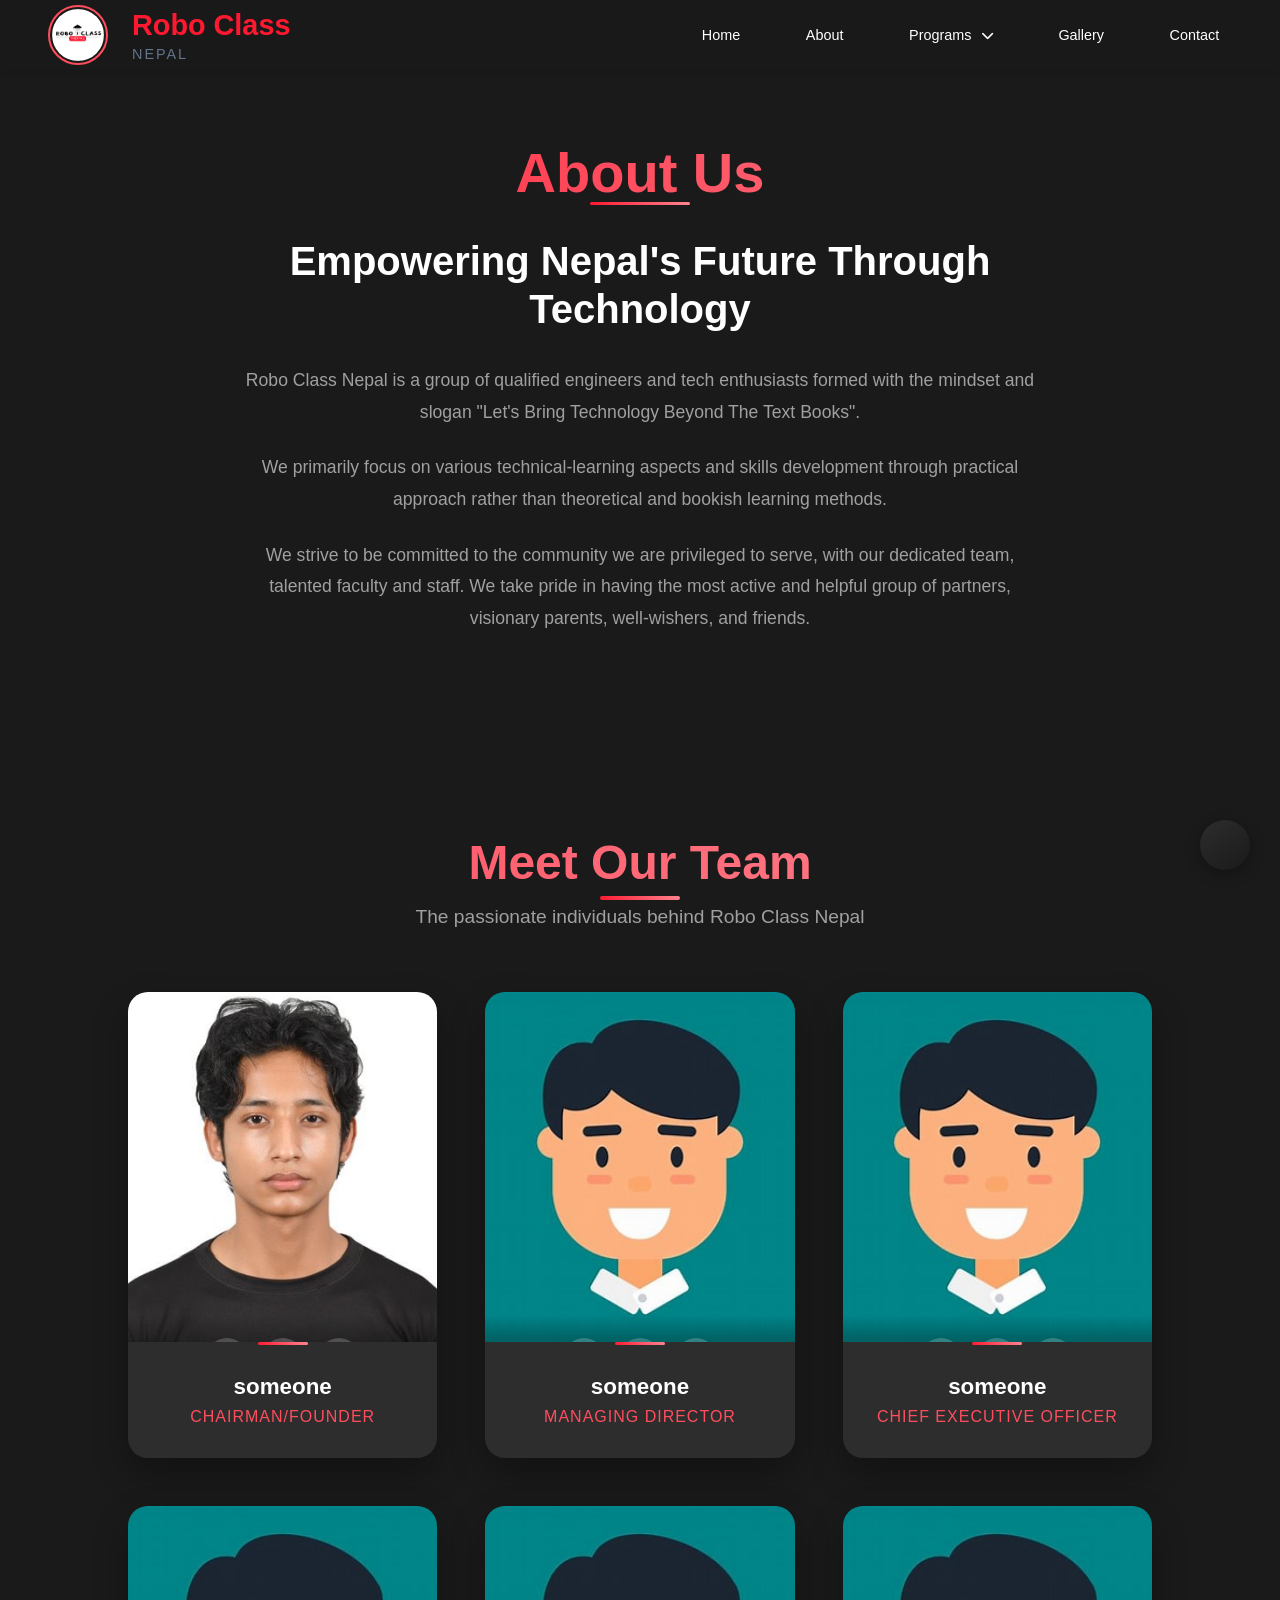
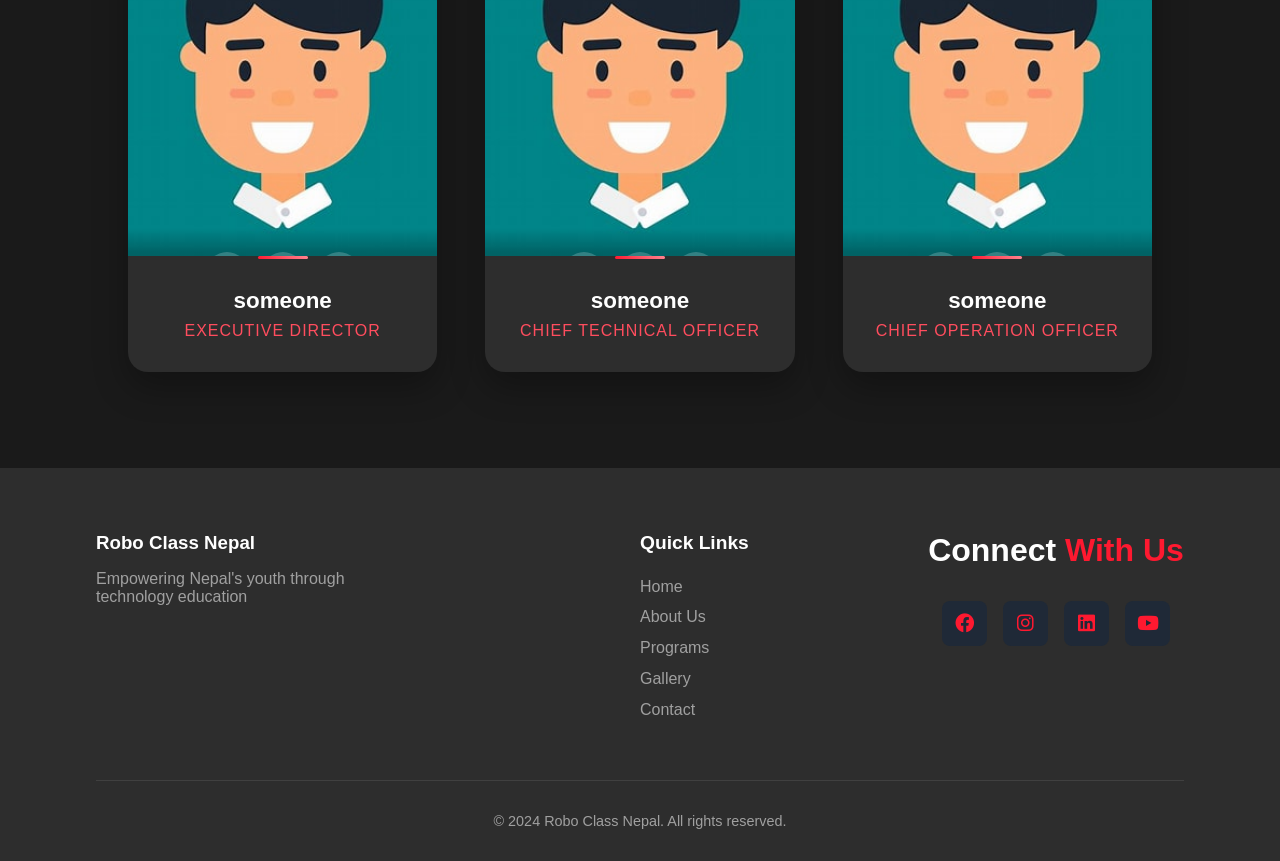
==== about.html @ 077db92e "Add files via upload roboclasswebiste" ====
<!DOCTYPE html>
<html lang="en">
<head>
    <meta charset="UTF-8">
    <meta name="viewport" content="width=device-width, initial-scale=1.0">
    <title>About Us - Robo Class Nepal</title>
    <link rel="stylesheet" href="css/style.css">
    <link rel="apple-touch-icon" sizes="180x180" href="images/navbar/apple-touch-icon.png">
    <link rel="icon" type="image/png" sizes="32x32" href="images/navbar/favicon-32x32.png">
    <link rel="icon" type="image/png" sizes="16x16" href="images/navbar/favicon-16x16.png">
    <link rel="manifest" href="images/navbar/site.webmanifest">
    <link rel="stylesheet" href="https://cdnjs.cloudflare.com/ajax/libs/font-awesome/6.0.0/css/all.min.css">
    <link href="https://unpkg.com/aos@2.3.1/dist/aos.css" rel="stylesheet">
    <script src="https://unpkg.com/aos@2.3.1/dist/aos.js"></script>
    <script src="js/script.js" defer></script>
</head>
<body>
    <header>
        <nav>
            <div class="logo">
                <img src="images/navbar/logo.jpg" alt="Robo Class Nepal">
                <div class="logo-text">
                    <h1>Robo Class</h1>
                    <span>NEPAL</span>
                </div>
            </div>
            
            <div class="nav-wrapper">
                <ul class="nav-links">
                    <li><a href="index.html">Home</a></li>
                    <li><a href="about.html">About</a></li>
                    <li class="dropdown">
                        <a href="#programs">Programs <i class="fas fa-chevron-down"></i></a>
                        <ul class="dropdown-content">
                            <li><a href="#robotics" onclick="showServiceDetails('robotics')">Robotics Training</a></li>
                            <li><a href="#steam" onclick="showServiceDetails('steam')">STEAM Training</a></li>
                            <li><a href="#webdev" onclick="showServiceDetails('web-development')">Web Development</a></li>
                        </ul>
                    </li>
                    <li><a href="#gallery">Gallery</a></li>
                    <li><a href="#contact">Contact</a></li>
                </ul>
            </div>
            <button class="menu-toggle">
                <i class="fas fa-bars"></i>
            </button>
        </nav>
    </header>

    <main>
        <section class="about-hero">
            <div class="container">
                <h1 data-aos="fade-down">About Us</h1>
                <div class="about-content">
                    <div class="about-text" data-aos="fade-up" data-aos-delay="200">
                        <h2>Empowering Nepal's Future Through Technology</h2>
                        <p data-aos="fade-up" data-aos-delay="300">Robo Class Nepal is a group of qualified engineers and tech enthusiasts formed with the mindset and slogan "Let's Bring Technology Beyond The Text Books".</p>
                        <p data-aos="fade-up" data-aos-delay="400">We primarily focus on various technical-learning aspects and skills development through practical approach rather than theoretical and bookish learning methods.</p>
                        <p data-aos="fade-up" data-aos-delay="500">We strive to be committed to the community we are privileged to serve, with our dedicated team, talented faculty and staff. We take pride in having the most active and helpful group of partners, visionary parents, well-wishers, and friends.</p>
                    </div>
                </div>
            </div>
        </section>

        <section class="team-section">
            <div class="container">
                <h2 class="team-title" data-aos="fade-down">Meet Our Team</h2>
                <p class="team-subtitle" data-aos="fade-up" data-aos-delay="200">The passionate individuals behind Robo Class Nepal</p>
                
                <div class="team-grid">
                    <div class="team-member" data-aos="fade-up" data-aos-delay="100">
                        <div class="member-image">
                            <img src="images/gallery/sabin.jpg" alt="Team Member">
                            <div class="social-links">
                                <a href="#"><i class="fab fa-linkedin"></i></a>
                                <a href="#"><i class="fab fa-instagram"></i></a>
                                <a href="#"><i class="fab fa-facebook"></i></a>
                            </div>
                        </div>
                        <div class="member-info">
                            <h3>someone</h3>
                            <span class="position">Chairman/Founder</span>
                        </div>
                    </div>

                    <div class="team-member" data-aos="fade-up" data-aos-delay="200">
                        <div class="member-image">
                            <img src="images/gallery/avatar.jpeg" alt="Team Member">
                            <div class="social-links">
                                <a href="#"><i class="fab fa-linkedin"></i></a>
                                <a href="#"><i class="fab fa-instagram"></i></a>
                                <a href="#"><i class="fab fa-facebook"></i></a>
                            </div>
                        </div>
                        <div class="member-info">
                            <h3>someone</h3>
                            <span class="position">Managing Director</span>
                        </div>
                    </div>

                    <div class="team-member" data-aos="fade-up" data-aos-delay="300">
                        <div class="member-image">
                            <img src="images/gallery/avatar.jpeg" alt="Team Member">
                            <div class="social-links">
                                <a href="#"><i class="fab fa-linkedin"></i></a>
                                <a href="#"><i class="fab fa-instagram"></i></a>
                                <a href="#"><i class="fab fa-facebook"></i></a>
                            </div>
                        </div>
                        <div class="member-info">
                            <h3>someone</h3>
                            <span class="position">Chief Executive Officer</span>
                        </div>
                    </div>

                    <div class="team-member" data-aos="fade-up" data-aos-delay="400">
                        <div class="member-image">
                            <img src="images/gallery/avatar.jpeg" alt="Team Member">
                            <div class="social-links">
                                <a href="#"><i class="fab fa-linkedin"></i></a>
                                <a href="#"><i class="fab fa-instagram"></i></a>
                                <a href="#"><i class="fab fa-facebook"></i></a>
                            </div>
                        </div>
                        <div class="member-info">
                            <h3>someone</h3>
                            <span class="position">Executive Director</span>
                        </div>
                    </div>

                    <div class="team-member" data-aos="fade-up" data-aos-delay="500">
                        <div class="member-image">
                            <img src="images/gallery/avatar.jpeg" alt="Team Member">
                            <div class="social-links">
                                <a href="#"><i class="fab fa-linkedin"></i></a>
                                <a href="#"><i class="fab fa-instagram"></i></a>
                                <a href="#"><i class="fab fa-facebook"></i></a>
                            </div>
                        </div>
                        <div class="member-info">
                            <h3>someone</h3>
                            <span class="position">Chief Technical Officer</span>
                        </div>
                    </div>

                    <div class="team-member" data-aos="fade-up" data-aos-delay="600">
                        <div class="member-image">
                            <img src="images/gallery/avatar.jpeg" alt="Team Member">
                            <div class="social-links">
                                <a href="#"><i class="fab fa-linkedin"></i></a>
                                <a href="#"><i class="fab fa-instagram"></i></a>
                                <a href="#"><i class="fab fa-facebook"></i></a>
                            </div>
                        </div>
                        <div class="member-info">
                            <h3>someone</h3>
                            <span class="position">Chief Operation Officer</span>
                        </div>
                    </div>
                </div>
            </div>
        </section>
    </main>

    <footer>
        <div class="container">
            <div class="footer-grid">
                <div class="footer-about" data-aos="fade-right">
                    <h3>Robo Class Nepal</h3>
                    <p>Empowering Nepal's youth through technology education</p>
                </div>
                <div class="footer-links" data-aos="fade-up">
                    <h3>Quick Links</h3>
                    <ul>
                        <li><a href="index.html">Home</a></li>
                        <li><a href="about.html">About Us</a></li>
                        <li><a href="#programs">Programs</a></li>
                        <li><a href="#gallery">Gallery</a></li>
                        <li><a href="#contact">Contact</a></li>
                    </ul>
                </div>
                <div class="connect-with-us" data-aos="fade-left">
                    <h2>Connect<span> With Us</span></h2>
                    <div class="social-icons">
                        <a href="#"><i class="fab fa-facebook"></i></a>
                        <a href="#"><i class="fab fa-instagram"></i></a>
                        <a href="#"><i class="fab fa-linkedin"></i></a>
                        <a href="#"><i class="fab fa-youtube"></i></a>
                    </div>
                </div>
            </div>
            <div class="footer-bottom">
                <p>&copy; 2024 Robo Class Nepal. All rights reserved.</p>
            </div>
        </div>
    </footer>

    <button class="theme-toggle">
        <i class="fas fa-sun"></i>
    </button>
</body>
</html>
---- css/style.css ----
/* CSS Variables */
:root {
    --primary: #fe1930;
    --primary-dark: #d4121b;
    --primary-light: #ff4d5e;
    --secondary: #0f172a;
    --accent: #ff8591;
    --background: #f8fafc;
    --background-alt: #f1f5f9;
    --text: #1e293b;
    --text-light: #64748b;
    --text-lighter: #94a3b8;
    --white: #ffffff;
    --success: #10b981;
    --warning: #f59e0b;
    --error: #ef4444;
    --gradient-start: #4F46E5;
    --gradient-end: #06B6D4;
    --dark-background: #1a1a1a;
    --dark-background-alt: #2d2d2d;
    --dark-text: #ffffff;
    --dark-text-light: #a0a0a0;
    --dark-card-bg: #2d2d2d;
    --dark-border: #404040;
}

/* Base Styles */
* {
    margin: 0;
    padding: 0;
    box-sizing: border-box;
    text-decoration: none;
    font-family: 'Inter', sans-serif;
}

body {
    background-color: var(--background);
    color: var(--text);
    
}

/* Navigation */
nav {
    background: var(--white); 
    background: rgba(255, 255, 255, 0.98); 
    box-shadow: 0 4px 6px -1px rgba(0, 0, 0, 0.1);
    padding: 1rem 5%;
    position: fixed;
    width: 100%;
    top: 0;
    z-index: 1000;
    display: flex;
    justify-content: space-between;
    align-items: center;
    height: 70px;
    backdrop-filter: blur(10px);
}

.logo {
    display: flex;
    align-items: center;
    gap: 1.5rem;
    padding-right: 2.5rem;
}

.logo img {
    height: 60px;
    width: 60px;
    border-radius: 50%;
    object-fit: cover;
    transition: all 0.3s ease;
    border: 2px solid var(--primary);
    padding: 2px;
}

.logo-text h1 {
    font-size: 1.8rem;
    color: var(--primary);
    font-weight: 600;
    line-height: 1.2;
}

.logo-text span {
    font-size: 0.9rem;
    color: var(--text-light);
    letter-spacing: 2px;
    display: block;
    margin-top: 4px;
}

.nav-wrapper {
    display: flex;
    align-items: center;
    gap: 2rem;
}

.nav-links {
    display: flex;
    gap: 2.5rem;
    list-style: none;
    margin: 0;
    padding: 0;
}

.nav-links a {
    text-decoration: none;
    color: var(--text);
    font-weight: 500;
    transition: color 0.3s ease;
    position: relative;
}

.nav-links a::after {
    content: '';
    position: absolute;
    bottom: -5px;
    left: 0;
    width: 0;
    height: 2px;
    background: var(--primary);
    transition: width 0.3s ease;
}

.nav-links a:hover::after,
.nav-links a.active::after {
    width: 100%;
}

.nav-links a:hover {
    color: var(--primary);
}

.dropdown {
    position: relative;
}

.dropdown-content {
    position: absolute;
    background: var(--white);
    min-width: 200px;
    box-shadow: 0 8px 16px rgba(0,0,0,0.1);
    border-radius: 8px;
    padding: 0.5rem 0;
    opacity: 0;
    visibility: hidden;
    transform: translateY(20px);
    transition: all 0.6s cubic-bezier(0.4, 0, 0.2, 1);
    list-style-type: none;
    pointer-events: none;
}

.dropdown:hover .dropdown-content {
    opacity: 1;
    visibility: visible;
    transform: translateY(0);
    pointer-events: auto;
}

.dropdown-content li {
    opacity: 0;
    transform: translateX(-10px);
    transition: all 0.5s cubic-bezier(0.4, 0, 0.2, 1);
    transition-delay: calc(0.2s * var(--i));
}

.dropdown:hover .dropdown-content li {
    opacity: 1;
    transform: translateX(0);
}

.dropdown-content a {
    padding: 0.8rem 1.5rem;
    display: block;
    color: var(--text);
    font-size: 0.95rem;
    transition: all 0.4s cubic-bezier(0.4, 0, 0.2, 1);
}

.dropdown-content a:hover {
    background: var(--background-alt);
    color: var(--primary);
    padding-left: 2rem;
}


.dropdown > a > i {
    font-size: 0.8rem;
    margin-left: 0.4rem;
    transition: transform 0.8s cubic-bezier(0.34, 1.56, 0.64, 1);
}

.dropdown:hover > a > i {
    transform: rotate(180deg);
}

body.dark-mode .dropdown-content {
    background: var(--dark-card-bg);
    border: 1px solid var(--dark-border);
}

body.dark-mode .dropdown-content a {
    color: var(--dark-text);
}

body.dark-mode .dropdown-content a:hover {
    background: var(--dark-background);
    color: var(--primary-light);
}

.btn {
    padding: 0.5rem 1rem;
    border-radius: 8px;
    text-decoration: none;
    font-weight: 500;
    transition: all 0.3s;
}

.btn-primary {
    background: var(--primary);
    color: var(--white);
    transition: all 0.3s ease;
}

.btn-primary:hover {
    background: var(--primary-dark);
    transform: translateY(-2px);
}

.btn-outline {
    border: 2px solid var(--primary);
    color: var(--primary);
}

.btn-outline:hover {
    background: var(--primary);
    color: var(--white);
}

/* Hero Section */
.hero {
    min-height: calc(100vh - 70px);
    display: flex;
    align-items: center;
    justify-content: center;
    padding: 2rem 5%;
    background: var(--background);
    margin-top: 0;
}

.hero-grid {
    display: grid;
    grid-template-columns: 1fr 1fr;
    gap: 4rem;
    max-width: 1200px;
    margin: 0 auto;
    width: 100%;
    align-items: center;
}

.hero-content {
    display: flex;
    flex-direction: column;
    align-items: flex-start;
    max-width: 600px;
    margin: 0 auto;
}

.hero-content h2 {
    font-size: 4rem;
    line-height: 1.1;
    background: linear-gradient(to right, var(--primary), var(--accent));
    -webkit-background-clip: text;
    background-clip: text;
    color: transparent;
    margin-bottom: 0.5rem;
}

.hero-content p {
    font-size: 1.2rem;
    color: var(--text-light);
    margin: 2rem 0;
    max-width: 500px;
}

.hero-buttons {
    display: flex;
    gap: 1rem;
    margin-bottom: 3rem;
}

.btn-secondary {
    background: var(--secondary);
    color: var(--white);
    display: flex;
    align-items: center;
    gap: 0.5rem;
}

.stats {
    display: flex;
    gap: 3rem;
}

.stat-item {
    display: flex;
    flex-direction: column;
}

.number {
    font-size: 2rem;
    font-weight: bold;
    color: var(--primary);
}

.label {
    color: var(--text-light);
    font-size: 0.9rem;
}

.floating-cards {
    display: grid;
    grid-template-columns: repeat(2, 1fr);
    gap: 1rem;
    position: relative;
}

.tech-card {
    background: var(--white);
    padding: 2rem;
    border-radius: 16px;
    box-shadow: 0 4px 6px -1px rgba(0, 0, 0, 0.1);
    display: flex;
    flex-direction: column;
    align-items: center;
    gap: 1rem;
    animation: float 3s ease-in-out infinite;
}

.tech-card:nth-child(even) {
    animation-delay: 1.5s;
}

.tech-card i {
    font-size: 2rem;
    color: var(--primary);
}

@keyframes float {
    0%, 100% {
        transform: translateY(0);
    }
    50% {
        transform: translateY(-20px);
    }
}

.contact {
    padding: 5rem 5%;
    background: var(--white);
    color: var(--text);
}

.contact h2 {
    text-align: center;
    font-size: 2.5rem;
    margin-bottom: 3rem;
    color: var(--secondary);
}

.contact-grid {
    display: grid;
    grid-template-columns: 1fr 1fr;
    gap: 4rem;
    max-width: 1200px;
    margin: 0 auto;
}

.contact-form form {
    display: flex;
    flex-direction: column;
    gap: 1.5rem;
}

.contact-form textarea,
.contact-form textarea.input {
    padding: 1rem;
    border-radius: 8px;
    border: solid 1.5px var(--background-alt);
    color: var(--text);
    font-size: 1rem;
    border: solid 1.5px #333333;  
    transition: background-color 0.3s ease, border-color 0.3s ease;
}

.contact-form textarea:focus,
.contact-form textarea.input:focus {
    background: var(--white);
    border-color: var(--primary);
    outline: none;
}

.contact-form input::placeholder,
.contact-form textarea::placeholder {
    color: rgba(0, 0, 0, 0.4);
}

.contact-form textarea {
    min-height: 150px;
    resize: vertical;
}


.contact-form button {
    background: var(--white);
    color: var(--primary);
    padding: 1rem;
    border: none;
    border-radius: 8px;
    font-weight: 600;
    cursor: pointer;
    transition: transform 0.3s;
}

.contact-form button:hover {
    transform: translateY(-2px);
}
.input:focus{
    background: var(--white);

}
.contact-info {
    display: flex;
    flex-direction: column;
    gap: 2rem;
}

.contact-item {
    display: flex;
    align-items: center;
    gap: 1rem;
}

.contact-item i {
    font-size: 1.5rem;
    color: var(--accent);
}

/* Footer */
footer {
    background: var(--secondary);
    color: var(--white);
    padding: 4rem 5% 2rem;
}

.footer-grid {
    display: grid;
    grid-template-columns: 2fr 1fr 1fr 1fr;
    gap: 4rem;
    margin-bottom: 3rem;
}

.footer-about {
    max-width: 300px;
}

.footer-about p {
    margin: 1rem 0;
    color: var(--text-light);
}

.footer-links h3 {
    margin-bottom: 1.5rem;
    font-size: 1.2rem;
}

.footer-links ul {
    list-style: none;
}

.footer-links li {
    margin-bottom: 0.8rem;
}

.footer-links a {
    color: var(--text-light);
    text-decoration: none;
    transition: color 0.3s;
}

.footer-links a:hover {
    color: var(--accent);
}

.footer-social {
    display: flex;
    gap: 1rem;
    margin-top: 1.5rem;
}

.footer-social a {
    color: var(--white);
    background: rgba(255, 255, 255, 0.1);
    padding: 0.8rem;
    border-radius: 50%;
    transition: background 0.3s;
}

.footer-social a:hover {
    background: var(--primary);
}

.footer-bottom {
    padding-top: 2rem;
    border-top: 1px solid rgba(255, 255, 255, 0.1);
    text-align: center;
    color: var(--text-light);
    font-size: 0.9rem;
}

@media (max-width: 768px) {
    .nav-wrapper {
        display: none;
    }
    
    .hero-grid {
        grid-template-columns: 1fr;
    }
    
    .hero-content h2 {
        font-size: 3rem;
    }

    .contact-grid {
        grid-template-columns: 1fr;
    }

    .footer-grid {
        grid-template-columns: 1fr;
        gap: 2rem;
    }
}

/* Mission Section */
.mission {
    position: relative;
    min-height: 100vh;
    display: flex;
    align-items: center;
    overflow: hidden;
    background-color: var(--white);
}


.mission-content {
    position: relative;
    z-index: 2;
    padding: 5rem 5%;
    max-width: 1200px;
    margin: 0 auto;
    color: var(--secondary);
}

.mission .subtitle {
    color: var(--primary);
    font-weight: 600;
    font-size: 0.9rem;
    letter-spacing: 2px;
    text-transform: uppercase;
    margin-bottom: 1rem;
    display: block;
}

.mission h2 {
    font-size: 3.5rem;
    margin-bottom: 1.5rem;
    background: linear-gradient(to right, var(--secondary), var(--primary));
    -webkit-background-clip: text;
    background-clip: text;
    color: transparent;
}

.mission-intro {
    text-align: center;
    max-width: 800px;
    margin: 0 auto 2rem;
    line-height: 1.6;
}

.mission-cards {
    display: grid;
    grid-template-columns: repeat(3, 1fr);
    gap: 2rem;
}

.mission-card {
    background: var(--white);
    backdrop-filter: blur(10px);
    border: 1px solid rgba(0, 0, 0, 0.1);
    padding: 2rem;
    border-radius: 16px;
    box-shadow: 0 20px 25px -5px rgba(0, 0, 0, 0.1);
    display: flex;
    flex-direction: column;
    align-items: center;
    gap: 1rem;
    animation: float 3s ease-in-out infinite;
}

.mission-card:nth-child(even) {
    animation-delay: 1.5s;
}

.mission-card i {
    font-size: 2rem;
    color: var(--primary);
}

@keyframes float {
    0%, 100% {
        transform: translateY(0);
    }
    50% {
        transform: translateY(-20px);
    }
}

/* Gallery Section */
.gallery {
    padding: 6rem 5%;
    background: var(--white);
}

.gallery .container {
    max-width: 1400px;
    margin: 0 auto;
}

.gallery h2 {
    text-align: center;
    font-size: 2.5rem;
    margin-bottom: 1rem;
    color: var(--secondary);
}

.gallery .subtitle {
    text-align: center;
    color: var(--text-light);
    margin-bottom: 3rem;
    font-size: 1.1rem;
}

.gallery-categories {
    display: flex;
    justify-content: center;
    gap: 1rem;
    margin-bottom: 3rem;
    flex-wrap: wrap;
}

.category-btn {
    padding: 0.8rem 1.5rem;
    border: 1px solid var(--primary);
    border-radius: 30px;
    background: transparent;
    color: var(--primary);
    cursor: pointer;
    transition: all 0.3s ease;
    font-size: 0.9rem;
}

.category-btn.active,
.category-btn:hover {
    background: var(--primary);
    color: var(--white);
}

.gallery-masonry {
    display: grid;
    grid-template-columns: repeat(3, 1fr);
    gap: 1.5rem;
    grid-auto-rows: 300px;
}

.gallery-item {
    position: relative;
    overflow: hidden;
    border-radius: 20px;
    cursor: pointer;
}

.gallery-item.large {
    grid-column: span 2;
    grid-row: span 2;
}

.gallery-item.vertical {
    grid-row: span 2;
}

.gallery-item img {
    width: 100%;
    height: 100%;
    object-fit: cover;
    transition: transform 0.5s ease;
}

.item-overlay {
    position: absolute;
    bottom: -100%;
    left: 0;
    width: 100%;
    padding: 2rem;
    background: linear-gradient(to top, rgba(0,0,0,0.8), transparent);
    color: var(--white);
    transition: bottom 0.3s ease;
}

.gallery-item:hover .item-overlay {
    bottom: 0;
}

.gallery-item:hover img {
    transform: scale(1.1);
}

.item-content h3 {
    font-size: 1.2rem;
    margin-bottom: 0.5rem;
}

.item-content p {
    font-size: 0.9rem;
    margin-bottom: 1rem;
    opacity: 0.9;
}

.location {
    display: flex;
    align-items: center;
    gap: 0.5rem;
    font-size: 0.8rem;
    opacity: 0.8;
}


@keyframes fadeInUp {
    from {
        opacity: 0;
        transform: translateY(20px);
    }
    to {
        opacity: 1;
        transform: translateY(0);
    }
}

.gallery-item {
    animation: fadeInUp 0.6s ease forwards;
}

.gallery-item:nth-child(2) {
    animation-delay: 0.2s;
}

.gallery-item:nth-child(3) {
    animation-delay: 0.4s;
}

.gallery-item:nth-child(4) {
    animation-delay: 0.6s;
}

@media (max-width: 992px) {
    .gallery-masonry {
        grid-template-columns: repeat(2, 1fr);
    }
}

@media (max-width: 768px) {
    .gallery-masonry {
        grid-template-columns: 1fr;
    }
    
    .gallery-item.large {
        grid-column: auto;
        grid-row: auto;
    }
    
    .gallery-item.vertical {
        grid-row: auto;
    }
}

.mobile-menu-btn {
    display: none;
    font-size: 1.5rem;
    color: var(--primary);
    background: none;
    border: none;
    cursor: pointer;
}


@media (max-width: 1200px) {
    .container {
        padding: 0 5%;
    }

    .hero-content h2 {
        font-size: 3.5rem;
    }

    .mission-cards,
    .footer-grid {
        gap: 2rem;
    }
}

@media (max-width: 992px) {

    .nav-wrapper {
        position: fixed;
        top: 70px;
        left: -100%;
        width: 100%;
        height: calc(100vh - 70px);
        background: var(--white);
        flex-direction: column;
        padding: 2rem;
        transition: 0.3s ease;
    }

    .nav-wrapper.active {
        left: 0;
    }

    .nav-links {
        flex-direction: column;
        align-items: center;
        gap: 1.5rem;
    }

    .mobile-menu-btn {
        display: block;
    }


    .hero-grid {
        grid-template-columns: 1fr;
        text-align: center;
    }

    .hero-content {
        order: 1;
    }

    .hero-content p {
        margin: 2rem auto;
    }

    .hero-buttons {
        justify-content: center;
    }

    .stats {
        justify-content: center;
    }


    .mission-cards {
        grid-template-columns: repeat(2, 1fr);
    }

    .contact-grid {
        grid-template-columns: 1fr;
        gap: 3rem;
    }


    .footer-grid {
        grid-template-columns: repeat(2, 1fr);
    }
}

@media (max-width: 768px) {

    .hero-content h2 {
        font-size: 3rem;
    }

    .mission h2,
    .contact h2,
    .gallery h2 {
        font-size: 2.5rem;
    }


    .mission-cards {
        grid-template-columns: 1fr;
    }

    .mission-card {
        padding: 1.5rem;
    }


    .gallery-grid {
        grid-template-columns: 1fr;
    }


    .footer-grid {
        grid-template-columns: 1fr;
    }


    .hero-buttons {
        flex-direction: column;
        width: 100%;
        max-width: 300px;
        margin: 2rem auto;
    }

    .btn {
        width: 100%;
        text-align: center;
    }
}

@media (max-width: 480px) {

    .hero-content h2 {
        font-size: 2.5rem;
    }


    .stats {
        flex-direction: column;
        align-items: center;
        gap: 2rem;
    }


    .tech-card {
        padding: 1.5rem;
    }


    .contact-form input,
    .contact-form textarea {
        padding: 0.8rem;
    }
}

.services-portfolio {
    padding: 6rem 5%;
    background: var(--background-alt);
}

.services-portfolio .section-header {
    text-align: center;
    margin-bottom: 4rem;
}

.services-portfolio h2 {
    font-size: 2.5rem;
    color: var(--secondary);
    margin-bottom: 1rem;
}

.services-portfolio .subtitle {
    color: var(--text-light);
    font-size: 1.1rem;
}

.portfolio-grid {
    display: grid;
    grid-template-columns: 350px 1fr;
    gap: 3rem;
    max-width: 1200px;
    margin: 0 auto;
}

.portfolio-image {
    position: relative;
    border-radius: 20px;
    overflow: hidden;
    box-shadow: 0 20px 25px -5px rgba(0, 0, 0, 0.1);
}

.portfolio-image img {
    width: 100%;
    height: 100%;
    object-fit: cover;
}

.services-grid {
    display: grid;
    grid-template-columns: repeat(3, 1fr);
    gap: 2rem;
    margin-top: 2rem;
}

.service-card {
    background: var(--white);
    padding: 2rem;
    border-radius: 15px;
    transition: all 0.3s ease;
    cursor: pointer;
    position: relative;
    overflow: hidden;
}

.service-card:hover {
    transform: translateY(-5px);
    box-shadow: 0 10px 20px rgba(0, 0, 0, 0.1);
}

.service-card .icon {
    width: 50px;
    height: 50px;
    background: var(--primary);
    border-radius: 50%;
    display: flex;
    align-items: center;
    justify-content: center;
    margin-bottom: 1rem;
}

.service-card .icon i {
    color: var(--white);
    font-size: 1.5rem;
}

.service-card h3 {
    color: var(--secondary);
    font-size: 1.2rem;
    margin-bottom: 0.5rem;
}

.service-card p {
    color: var(--text-light);
    font-size: 0.9rem;
    margin-bottom: 1rem;
}

.learn-more {
    color: var(--primary);
    font-weight: 500;
    display: flex;
    align-items: center;
    gap: 0.5rem;
    font-size: 0.9rem;
}

.learn-more i {
    transition: transform 0.3s ease;
}

.service-card:hover .learn-more i {
    transform: translateX(5px);
}

@media (max-width: 992px) {
    .portfolio-grid {
        grid-template-columns: 1fr;
    }
}


.testimonials {
    padding: 6rem 5%;
    background: var(--white);
}

.testimonials .container {
    max-width: 1200px;
    margin: 0 auto;
}

.testimonials h2 {
    text-align: center;
    font-size: 2.5rem;
    color: var(--secondary);
    margin-bottom: 1rem;
}

.testimonials .subtitle {
    text-align: center;
    color: var(--text-light);
    font-size: 1.1rem;
    margin-bottom: 4rem;
}

.testimonials-grid {
    display: grid;
    grid-template-columns: repeat(3, 1fr);
    gap: 2rem;
}


.testimonial-card {
    background: var(--white);
    padding: 2rem;
    border-radius: 20px;
    box-shadow: 0 10px 30px rgba(0, 0, 0, 0.05);
    transition: transform 0.3s ease;
    border: 1px solid var(--background-alt);
    display: flex;
    flex-direction: column;
    justify-content: space-between; 
    height: 100%;
}


.testimonial-card:hover {
    transform: translateY(-5px);
}

.stars {
    color: #FFD700;
    margin-bottom: 1.5rem;
    font-size: 1.1rem;
}

.review-text {
    color: var(--text);
    font-size: 1rem;
    line-height: 1.6;
    margin-bottom: 2rem;
    flex-grow: 1; 
}

.reviewer {
    display: flex;
    align-items: center;
    gap: 1rem;
    border-top: 1px solid var(--background-alt);
    padding-top: 1.5rem;
}

.reviewer-avatar {
    width: 50px;
    height: 50px;
    border-radius: 50%;
    overflow: hidden;
    border: 2px solid var(--primary);
}

.reviewer-avatar img {
    width: 100%;
    height: 100%;
    object-fit: cover;
}

.reviewer-info h4 {
    color: var(--secondary);
    font-size: 1.1rem;
    margin-bottom: 0.2rem;
}

.reviewer-info span {
    color: var(--text-light);
    font-size: 0.9rem;
}


@media (max-width: 992px) {
    .testimonials-grid {
        grid-template-columns: repeat(2, 1fr);
    }
}

@media (max-width: 768px) {
    .testimonials-grid {
        grid-template-columns: 1fr;
    }
    
    .review-text {
        min-height: auto;
    }
}

@media screen and (min-width: 768px) and (max-width: 1024px) {

    .nav-links {
        gap: 1.5rem;
    }


    .hero-grid {
        grid-template-columns: 1fr;
        text-align: center;
        padding: 4rem 2rem;
    }

    .hero-content {
        max-width: 600px;
        margin: 0 auto;
    }

    .hero-content h2 {
        font-size: 3rem;
    }


    .mission-cards {
        grid-template-columns: repeat(2, 1fr);
        gap: 1.5rem;
    }


    .portfolio-grid {
        grid-template-columns: repeat(2, 1fr);
    }

    .services-grid {
        grid-template-columns: repeat(2, 1fr);
        gap: 1.5rem;
    }

    .portfolio-image {
        height: 300px;
        margin-bottom: 2rem;
    }

    .gallery-masonry {
        grid-template-columns: repeat(2, 1fr);
    }
}


@media screen and (min-width: 760px) and (max-width: 1024px), 
       screen and (min-width: 1024px) and (max-width: 1366px) {

    .container {
        padding: 0 3rem;
        max-width: 100%;
    }


    nav {
        padding: 1rem 3rem;
    }

    .nav-links {
        gap: 1.2rem;
    }

    .nav-links a {
        font-size: 0.9rem;
    }

    .cta-buttons {
        gap: 1rem;
    }

    .hero {
        min-height: auto;
        padding: 7rem 0 4rem;
    }

    .hero-grid {
        grid-template-columns: 1fr;
        gap: 3rem;
        padding: 2rem;
    }

    .hero-content {
        text-align: center;
        max-width: 700px;
        margin: 0 auto;
    }

    .hero-content h2 {
        font-size: clamp(2.5rem, 5vw, 3.5rem);
    }

    .stats {
        justify-content: center;
        gap: 2rem;
    }

    .mission {
        padding: 4rem 0;
    }

    .mission-cards {
        grid-template-columns: repeat(2, 1fr);
        gap: 1.5rem;
    }

    .mission-card {
        padding: 1.5rem;
    }

  
    .services-portfolio {
        padding: 4rem 3rem;
    }

    .portfolio-grid {
        grid-template-columns: 1fr;
    }

    .services-grid {
        grid-template-columns: repeat(2, 1fr);
        gap: 1.5rem;
    }


    .gallery {
        padding: 4rem 3rem;
    }

    .gallery-categories {
        gap: 0.8rem;
    }

    .category-btn {
        padding: 0.6rem 1.2rem;
        font-size: 0.85rem;
    }

    .gallery-masonry {
        grid-template-columns: repeat(2, 1fr);
        gap: 1rem;
        grid-auto-rows: 250px;
    }

    .gallery-item.large {
        grid-column: span 1;
        grid-row: span 1;
    }


    .testimonials {
        padding: 4rem 3rem;
    }

    .testimonials-grid {
        grid-template-columns: repeat(2, 1fr);
        gap: 1.5rem;
    }

    .testimonial-card {
        padding: 1.5rem;
    }


    .contact {
        padding: 4rem 3rem;
    }

    .contact-grid {
        grid-template-columns: 1fr;
        gap: 3rem;
    }

    .contact-info {
        display: grid;
        grid-template-columns: repeat(3, 1fr);
        gap: 1.5rem;
    }


    footer {
        padding: 4rem 3rem 2rem;
    }

    .footer-grid {
        grid-template-columns: 2fr 1fr 1fr;
        gap: 2rem;
    }
}


@media screen and (min-width: 1024px) and (max-width: 1366px) and (orientation: landscape) {
    .hero-grid {
        grid-template-columns: 1fr 1fr;
        text-align: left;
        gap: 2rem;
    }

    .hero-content {
        text-align: left;
    }

    .stats {
        justify-content: flex-start;
    }

    .services-portfolio .portfolio-grid {
        grid-template-columns: 300px 1fr;
        gap: 2rem;
    }

    .gallery-masonry {
        grid-template-columns: repeat(3, 1fr);
    }

    .gallery-item.large {
        grid-column: span 2;
        grid-row: span 2;
    }

    .testimonials-grid {
        grid-template-columns: repeat(3, 1fr);
    }

    .contact-grid {
        grid-template-columns: 1fr 1fr;
    }
}


@media screen and (min-width: 760px) and (max-width: 1024px) and (orientation: portrait) {
    .floating-cards {
        justify-content: center;
    }

    .tech-card {
        transform: scale(0.9);
    }

    .mission-cards {
        gap: 1rem;
    }

    .service-card {
        padding: 1.2rem;
    }

    .contact-info {
        grid-template-columns: repeat(2, 1fr);
    }
}


@media screen and (min-width: 760px) and (max-width: 1366px) {

    .btn {
        padding: 0.8rem 1.5rem;
        min-height: 44px;
    }

    .nav-links a,
    .dropdown-content a {
        padding: 0.8rem;
        min-height: 44px;
    }


    input,
    textarea,
    button {
        min-height: 44px;
    }


    .gallery-item,
    .testimonial-card,
    .service-card {
        cursor: pointer;
        transition: transform 0.2s ease;
    }

    .gallery-item:active,
    .testimonial-card:active,
    .service-card:active {
        transform: scale(0.98);
    }
}


@media screen and (min-width: 760px) and (max-width: 1024px) {
    .hero {
        padding: 6rem 3rem 4rem;
    }

    .hero-grid {
        grid-template-columns: 1fr;
        text-align: center;
        gap: 2rem;
    }

    .hero-content {
        align-items: center;
    }

    .hero-buttons {
        justify-content: center;
    }

    .stats {
        justify-content: center;
    }
}


.theme-toggle {
    position: fixed;
    bottom: 30px;
    right: 30px;
    width: 50px;
    height: 50px;
    border-radius: 50%;
    border: none;
    cursor: pointer;
    z-index: 1000;
    display: flex;
    align-items: center;
    justify-content: center;
    transition: all 0.3s cubic-bezier(0.4, 0, 0.2, 1);
    background: var(--white);
    box-shadow: 0 4px 15px rgba(0, 0, 0, 0.1);
    overflow: hidden;
}


.theme-toggle i {
    font-size: 1.3rem;
    position: absolute;
    transition: all 0.5s cubic-bezier(0.4, 0, 0.2, 1);
}


.theme-toggle .fa-sun {
    opacity: 1;
    transform: rotate(0deg) scale(1);
    color: #ffd43b;
}


.theme-toggle .fa-moon {
    opacity: 0;
    transform: rotate(90deg) scale(0);
    color: #f1c40f;
}


body.dark-mode .theme-toggle {
    background: var(--dark-card-bg);
    box-shadow: 0 4px 15px rgba(0, 0, 0, 0.3);
}

body.dark-mode .theme-toggle .fa-sun {
    opacity: 0;
    transform: rotate(-90deg) scale(0);
}

body.dark-mode .theme-toggle .fa-moon {
    opacity: 1;
    transform: rotate(0deg) scale(1);
}


.theme-toggle:hover {
    transform: translateY(-2px);
    box-shadow: 0 6px 20px rgba(0, 0, 0, 0.15);
}

body.dark-mode .theme-toggle:hover {
    box-shadow: 0 6px 20px rgba(0, 0, 0, 0.4);
}

.theme-toggle {
    background: linear-gradient(145deg, #ffffff, #f5f5f5);
}

body.dark-mode .theme-toggle {
    background: linear-gradient(145deg, var(--dark-card-bg), var(--dark-background));
}


@media (max-width: 768px) {
    .theme-toggle {
        bottom: 20px;
        right: 20px;
        width: 45px;
        height: 45px;
    }
    
    .theme-toggle i {
        font-size: 1.1rem;
    }
}


body.dark-mode {
    background-color: var(--dark-background);
    color: var(--dark-text);
}

body.dark-mode nav {
    background: var(--dark-background);
    background: rgba(26, 26, 26, 0.98);
}

body.dark-mode .nav-links a {
    color: var(--dark-text);
}

body.dark-mode .hero,
body.dark-mode .mission,
body.dark-mode .services-portfolio,
body.dark-mode .gallery,
body.dark-mode .testimonials {
    background-color: var(--dark-background);
}

body.dark-mode .service-card,
body.dark-mode .mission-card,
body.dark-mode .testimonial-card {
    background-color: var(--dark-card-bg);
    border-color: var(--dark-border);
}

body.dark-mode .service-card h3,
body.dark-mode .mission-card h3,
body.dark-mode .testimonial-card h4 {
    color: var(--dark-text);
}

body.dark-mode .service-card p,
body.dark-mode .mission-card p,
body.dark-mode .testimonial-card .review-text {
    color: var(--dark-text-light);
}

body.dark-mode footer {
    background-color: var(--dark-background-alt);
}

body.dark-mode .theme-toggle {
    background-color: var(--dark-card-bg);
    color: var(--dark-text);
}


body.dark-mode {
    background-color: var(--dark-background);
    color: var(--dark-text);
}


body.dark-mode nav {
    background: var(--dark-background);
    background: rgba(26, 26, 26, 0.98);
}

body.dark-mode .nav-links a {
    color: var(--dark-text);
}


body.dark-mode .hero {
    background-color: var(--dark-background);
}

body.dark-mode .hero-content h2 {
    background: linear-gradient(to right, var(--primary-light), var(--accent));
    -webkit-background-clip: text;
    background-clip: text;
}

body.dark-mode .hero-content p,
body.dark-mode .label {
    color: var(--dark-text-light);
}

body.dark-mode .tech-card {
    background-color: var(--dark-card-bg);
    color: var(--dark-text);
}


body.dark-mode .mission {
    background-color: var(--dark-background);
}

body.dark-mode .mission h2 {
    background: linear-gradient(to right, var(--primary-light), var(--accent));
    -webkit-background-clip: text;
    background-clip: text;
}

body.dark-mode .mission-card {
    background-color: var(--dark-card-bg);
    border: 1px solid var(--dark-border);
    color: var(--dark-text);
}


body.dark-mode .services-portfolio {
    background-color: var(--dark-background);
}

body.dark-mode .services-portfolio h2 {
    color: var(--dark-text);
}

body.dark-mode .service-card {
    background-color: var(--dark-card-bg);
    border-color: var(--dark-border);
}

body.dark-mode .service-card h3 {
    color: var(--dark-text);
}

body.dark-mode .service-card p {
    color: var(--dark-text-light);
}


body.dark-mode .gallery {
    background-color: var(--dark-background);
}

body.dark-mode .gallery h2 {
    color: var(--dark-text);
}

body.dark-mode .gallery .subtitle {
    color: var(--dark-text-light);
}

body.dark-mode .category-btn {
    color: var(--dark-text);
    border-color: var(--primary-light);
}


body.dark-mode .testimonials {
    background-color: var(--dark-background);
}

body.dark-mode .testimonials h2 {
    color: var(--dark-text);
}

body.dark-mode .testimonial-card {
    background-color: var(--dark-card-bg);
    border-color: var(--dark-border);
}

body.dark-mode .testimonial-card .review-text {
    color: var(--dark-text);
}

body.dark-mode .reviewer-info h4 {
    color: var(--dark-text);
}


body.dark-mode .contact {
    background-color: var(--dark-background);
    color: var(--dark-text);
}

body.dark-mode .contact h2 {
    color: var(--dark-text);
}

body.dark-mode .contact-form input,
body.dark-mode .contact-form textarea {
    background: var(--dark-card-bg);
    border: 1px solid var(--dark-border);
    color: var(--dark-text);
}

body.dark-mode .contact-form input::placeholder,
body.dark-mode .contact-form textarea::placeholder {
    color: var(--dark-text-light);
    
}

body.dark-mode .contact-info {
    color: var(--dark-text);
}

body.dark-mode .info-item i {
    color: var(--primary-light);
}


body.dark-mode footer {
    background-color: var(--dark-background-alt);
}

body.dark-mode .footer-about p,
body.dark-mode .footer-links a {
    color: var(--dark-text-light);
}

body.dark-mode .footer-bottom {
    color: var(--dark-text-light);
    border-top-color: var(--dark-border);
}


body.dark-mode .theme-toggle {
    background-color: var(--dark-card-bg);
    color: var(--dark-text);
}


.mission-content {
    max-width: 1200px;
    margin: 0 auto;
    text-align: center;
    padding: 3rem;
    background: var(--white);  
    border-radius: 10px;
    box-shadow: 0 4px 6px rgba(0, 0, 0, 0.1);
}

/* Dark Mode Updates for Mission Content */
body.dark-mode .mission-content {
    background: var(--dark-card-bg);  
    box-shadow: 0 4px 6px rgba(0, 0, 0, 0.2);
}

body.dark-mode .mission-content h2 {
    color: var(--dark-text);
}

body.dark-mode .mission-content .subtitle {
    color: var(--dark-text-light);
}

body.dark-mode .mission-content .mission-intro {
    color: var(--dark-text-light);
}

body.dark-mode .mission-cards {
    gap: 2rem;
}

body.dark-mode .mission-card {
    background: var(--dark-background);
    border: 1px solid var(--dark-border);
}

body.dark-mode .mission-card .card-icon {
    background: var(--dark-background);
    color: var(--primary-light);
}

body.dark-mode .mission-card h3 {
    color: var(--dark-text);
}

body.dark-mode .mission-card p {
    color: var(--dark-text-light);
}


.mission-content,
.mission-card,
.card-icon,
.mission-content h2,
.mission-content .subtitle,
.mission-content .mission-intro,
.mission-card h3,
.mission-card p {
    transition: all 0.3s ease;
}

/* Mobile Responsive Updates */
@media (max-width: 768px) {
    .services-grid {
        grid-template-columns: 1fr; 
        gap: 1.5rem; 
        padding: 0 1rem;  
    }
    
    .service-card {
        max-width: 100%;
        margin: 0 auto;  
    }
    
    .portfolio-grid {
        grid-template-columns: 1fr; 
    }
    
    .section-header {
        padding: 0 1rem;  
        text-align: center;
    }
    
    .section-header h2 {
        font-size: 2rem; 
    }
}


@media (min-width: 769px) and (max-width: 1024px) {
    .services-grid {
        grid-template-columns: repeat(2, 1fr);
    }
}


.nav-wrapper {
    display: flex;
    align-items: center;
    gap: 2rem;
}

.nav-links {
    display: flex;
    gap: 2.5rem;  
    list-style: none;
    margin: 0;
    padding: 0;
}


@media (max-width: 768px) {
    .nav-wrapper {
        display: none;  
    }
    
    .menu-toggle {
        display: block;  
    }
}

.logo {
    padding-right: 2rem;
}


.menu-toggle {
    display: none;
    cursor: pointer;
    font-size: 1.5rem;
    color: var(--text);
    background: none;
    border: none;
    padding: 0.5rem;
}

body.dark-mode .menu-toggle {
    color: var(--dark-text);
}

@media (max-width: 768px) {
    .menu-toggle {
        display: block;
    }

    .nav-wrapper {
        position: fixed;
        top: 70px;  
        right: -100%;  
        width: 100%;
        height: calc(100vh - 70px);
        background: var(--background);
        padding: 2rem;
        transition: 0.3s ease-in-out;
        z-index: 999;
    }

    body.dark-mode .nav-wrapper {
        background: var(--dark-background);
    }

    .nav-wrapper.active {
        right: 0; 
    }

    .nav-links {
        flex-direction: column;
        align-items: center;
        gap: 2rem;
    }

    .dropdown-content {
        position: static;
        background: transparent;
        box-shadow: none;
        padding: 1rem 0;
        display: none;
    }

    .dropdown.active .dropdown-content {
        display: block;
    }
}


.menu-toggle {
    display: none;
    cursor: pointer;
    font-size: 1.5rem;
    color: var(--text);
    background: none;
    border: none;
    padding: 0.5rem;
    z-index: 1001;
}

.nav-wrapper {
    display: flex;
    align-items: center;
}


@media (max-width: 1024px) {
    .menu-toggle {
        display: block;
    }

    .nav-wrapper {
        position: fixed;
        top: 0;
        right: -50%;  
        width: 50%; 
        height: 100vh;
        background: var(--background);
        padding: 5rem 2rem 2rem;
        transition: all 0.3s ease-in-out;
        z-index: 1000;
        box-shadow: -5px 0 15px rgba(0, 0, 0, 0.1);
    }

    body.dark-mode .nav-wrapper {
        background: var(--dark-background);
        box-shadow: -5px 0 15px rgba(0, 0, 0, 0.3);
    }

    .nav-wrapper.active {
        right: 0;
    }

    .nav-links {
        flex-direction: column;
        width: 100%;
    }

    .nav-links li {
        width: 100%;
    }

    .nav-links a {
        display: block;
        padding: 1rem 0;
        width: 100%;
        border-bottom: 1px solid var(--background-alt);
    }

    body.dark-mode .nav-links a {
        border-bottom: 1px solid var(--dark-border);
    }

    .dropdown-content {
        position: static;
        background: transparent;
        box-shadow: none;
        padding: 0.5rem 0 0.5rem 1rem;
        display: none;
        opacity: 1;
        transform: none;
    }

    .dropdown.active .dropdown-content {
        display: block;
    }

    .overlay {
        display: none;
        position: fixed;
        top: 0;
        left: 0;
        width: 100%;
        height: 100%;
        background: rgba(0, 0, 0, 0.5);
        z-index: 999;
        opacity: 0;
        transition: opacity 0.3s ease;
    }

    .overlay.active {
        display: block;
        opacity: 1;
    }
}


.hero-grid {
    display: grid;
    grid-template-columns: 1fr 1fr;
    gap: 4rem;
    max-width: 1200px;
    margin: 0 auto;
    width: 100%;
    align-items: center;
}


/* Responsive Hero Section */
@media (max-width: 768px) {
    .hero-grid {
        grid-template-columns: 1fr; 
        gap: 2rem; 
    }

    .hero-content {
        order: 1; 
        text-align: center;
        align-items: center;
        padding-top: 1rem;
    }

    .hero-image {
        order: 2; 
        margin-top: 2rem;
    }

    .floating-cards {
        justify-content: center;  
        gap: 1rem;  
    }

    .tech-card {
        padding: 1rem;  
        min-width: 100px;  
    }

    .hero-content h2 {
        font-size: 2.5rem;  
        line-height: 1.2;
        margin-bottom: 1rem;
    }

    .stats {
        flex-wrap: wrap; 
        justify-content: center;
    }
}


@media (min-width: 769px) and (max-width: 1024px) {
    .hero-grid {
        gap: 2rem;
    }
    
    .hero-content h2 {
        font-size: 3.5rem;
    }
}


.about-hero {
    padding: 120px 5% 80px;
    background: var(--background);
    text-align: center;
    transition: background-color 0.3s ease;
}

.about-hero h1 {
    font-size: 3.5rem;
    margin-bottom: 2rem;
    background: linear-gradient(to right, var(--primary), var(--accent));
    -webkit-background-clip: text;
    background-clip: text;
    color: transparent;
}

.about-hero h1::after {
    content: '';
    position: absolute;
    bottom: 0;
    left: 50%;
    transform: translateX(-50%);
    width: 100px;
    height: 3px;
    background: linear-gradient(to right, var(--primary), var(--accent));
    border-radius: 2px;
}

.about-content {
    max-width: 800px;
    margin: 0 auto;
}

.about-text {
    text-align: center;
}

.about-text h2 {
    font-size: 2.5rem;
    color: var(--secondary);
    margin-bottom: 2rem;
    line-height: 1.2;
    transition: color 0.3s ease;
}

.about-text p {
    font-size: 1.1rem;
    color: var(--text-light);
    line-height: 1.8;
    margin-bottom: 1.5rem;
    transition: color 0.3s ease;
}

.team-title {
    font-size: 3rem;
    text-align: center;
    margin-bottom: 1rem;
    background: linear-gradient(45deg, var(--primary), var(--accent));
    -webkit-background-clip: text;
    background-clip: text;
    color: transparent;
    transition: background-image 0.3s ease;
}

body.dark-mode .about-hero {
    background: var(--dark-background);
}

body.dark-mode .about-text h2 {
    color: var(--dark-text);
}

body.dark-mode .about-text p {
    color: var(--dark-text-light);
}

body.dark-mode .team-title {
    background: linear-gradient(to right, var(--primary-light), var(--accent));
    -webkit-background-clip: text;
    background-clip: text;
}


@media (max-width: 768px) {
    .about-hero h1 {
        font-size: 2.5rem;
    }
    
    .about-text h2 {
        font-size: 2rem;
    }
    
    .about-text p {
        font-size: 1rem;
    }
    
    .team-title {
        font-size: 2.5rem;
    }
}


.team-section {
    padding: 6rem 5%;
    background: var(--background-alt);
    transition: background-color 0.3s ease;
}

.team-title {
    text-align: center;
    font-size: 3rem;
    margin-bottom: 1rem;
    background: linear-gradient(45deg, var(--primary), var(--accent));
    -webkit-background-clip: text;
    background-clip: text;
    color: transparent;
    position: relative;
    width: 100%;
    display: block;
}

.team-title::after {
    content: '';
    position: absolute;
    bottom: -10px;
    left: 50%;
    transform: translateX(-50%);
    width: 80px;
    height: 4px;
    background: linear-gradient(45deg, var(--primary), var(--accent));
    border-radius: 2px;
}

.team-subtitle {
    text-align: center;
    color: var(--text-light);
    font-size: 1.2rem;
    margin-bottom: 4rem;
    max-width: 600px;
    margin-left: auto;
    margin-right: auto;
}

.team-grid {
    display: grid;
    grid-template-columns: repeat(3, 1fr);
    gap: 3rem;
    max-width: 1200px;
    margin: 0 auto;
    padding: 0 1rem;
}

.team-member {
    background: var(--white);
    border-radius: 20px;
    overflow: hidden;
    box-shadow: 0 15px 35px rgba(0, 0, 0, 0.1);
    transition: all 0.3s ease;
    position: relative;
    top: 0;
}

.team-member:hover {
    transform: translateY(-15px) scale(1.02);
    box-shadow: 0 20px 40px rgba(0, 0, 0, 0.15);
}

.member-image {
    position: relative;
    height: 350px;
    overflow: hidden;
}

.member-image img {
    width: 100%;
    height: 100%;
    object-fit: cover;
    transition: transform 0.5s ease;
}

.team-member:hover .member-image img {
    transform: scale(1.1);
}

.social-links {
    position: absolute;
    bottom: -60px;
    left: 0;
    right: 0;
    display: flex;
    justify-content: center;
    gap: 1rem;
    padding: 1.5rem;
    background: linear-gradient(to top, rgba(0,0,0,0.9), transparent);
    transition: all 0.3s ease;
}

.team-member:hover .social-links {
    bottom: 0;
}

.social-links a {
    color: var(--white);
    background: rgba(255, 255, 255, 0.2);
    width: 40px;
    height: 40px;
    border-radius: 50%;
    display: flex;
    align-items: center;
    justify-content: center;
    transition: all 0.3s ease;
    backdrop-filter: blur(5px);
}

.social-links a:hover {
    background: var(--primary);
    transform: translateY(-5px);
}

.member-info {
    padding: 2rem;
    text-align: center;
    position: relative;
}

.member-info::before {
    content: '';
    position: absolute;
    top: 0;
    left: 50%;
    transform: translateX(-50%);
    width: 50px;
    height: 3px;
    background: linear-gradient(45deg, var(--primary), var(--accent));
    border-radius: 2px;
}

.member-info h3 {
    font-size: 1.4rem;
    color: var(--secondary);
    margin-bottom: 0.5rem;
    font-weight: 600;
}

.member-info .position {
    color: var(--primary);
    font-size: 1rem;
    font-weight: 500;
    text-transform: uppercase;
    letter-spacing: 1px;
    display: block;
    margin-top: 0.5rem;
}

/* Dark Mode Styles */
body.dark-mode .team-section {
    background: var(--dark-background);
}

body.dark-mode .team-member {
    background: var(--dark-card-bg);
    box-shadow: 0 15px 35px rgba(0, 0, 0, 0.3);
}

body.dark-mode .member-info h3 {
    color: var(--dark-text);
}

body.dark-mode .member-info .position {
    color: var(--primary-light);
}

body.dark-mode .team-subtitle {
    color: var(--dark-text-light);
}


@media (max-width: 1024px) {
    .team-grid {
        grid-template-columns: repeat(2, 1fr);
        gap: 2rem;
    }
    
    .member-image {
        height: 300px;
    }
}

@media (max-width: 768px) {
    .team-grid {
        grid-template-columns: 1fr;
        max-width: 400px;
    }
    
    .team-title {
        font-size: 2.5rem;
    }
    
    .team-subtitle {
        font-size: 1.1rem;
        margin-bottom: 3rem;
    }
    
    .member-image {
        height: 350px;
    }
}


@keyframes fadeInUp {
    from {
        opacity: 0;
        transform: translateY(30px);
    }
    to {
        opacity: 1;
        transform: translateY(0);
    }
}

.team-member {
    animation: fadeInUp 0.6s ease forwards;
    opacity: 0;
}

.team-member:nth-child(2) {
    animation-delay: 0.2s;
}

.team-member:nth-child(3) {
    animation-delay: 0.4s;
}

.team-member:nth-child(4) {
    animation-delay: 0.6s;
}

.team-member:nth-child(5) {
    animation-delay: 0.8s;
}

.team-member:nth-child(6) {
    animation-delay: 1s;
}


main {
    padding-top: 70px;
}


.about-hero {
    padding-top: 70px; 
}


.team-section {
    padding-top: 6rem;
}

html {
    scroll-behavior: smooth;
    scroll-padding-top: 70px; 
}

.nav-links a.active {
    color: var(--primary);
}

.nav-links a {
    text-decoration: none;
    color: var(--text);
    font-weight: 500;
    transition: color 0.3s ease;
    position: relative;
}

.nav-links a::after {
    content: '';
    position: absolute;
    bottom: -5px;
    left: 0;
    width: 0;
    height: 2px;
    background: var(--primary);
    transition: width 0.3s ease;
}

.nav-links a:hover::after,
.nav-links a.active::after {
    width: 100%;
}

@keyframes serviceHighlight {
    0% {
        transform: scale(1);
        box-shadow: 0 0 0 rgba(var(--primary-rgb), 0);
    }
    50% {
        transform: scale(1.05);
        box-shadow: 0 0 20px rgba(var(--primary-rgb), 0.3);
    }
    100% {
        transform: scale(1);
        box-shadow: 0 0 0 rgba(var(--primary-rgb), 0);
    }
}

.service-card.highlight {
    animation: serviceHighlight 1s ease-in-out;
}

.nav-links a {
    position: relative;
    transition: color 0.3s ease;
}

.nav-links a::after {
    content: '';
    position: absolute;
    bottom: -2px;
    left: 0;
    width: 0;
    height: 2px;
    background: var(--primary);
    transition: width 0.3s cubic-bezier(0.165, 0.84, 0.44, 1);
}

.nav-links a:hover::after,
.nav-links a.active::after {
    width: 100%;
}


.logo {
    display: flex;
    align-items: center;
    gap: 1.5rem;
    padding-right: 2.5rem;
}

.logo img {
    height: 60px;
    width: 60px;
    border-radius: 50%;
    object-fit: cover;
    transition: all 0.3s ease;
    border: 2px solid var(--primary);
    padding: 2px;
}

.logo-text h1 {
    font-size: 1.8rem;
    color: var(--primary);
    font-weight: 600;
    line-height: 1.2;
}

.logo-text span {
    font-size: 0.9rem;
    color: var(--text-light);
    letter-spacing: 2px;
    display: block;
    margin-top: 4px;
}


.logo:hover img {
    transform: scale(1.05);
    box-shadow: 0 4px 12px rgba(0, 0, 0, 0.1);
}


body.dark-mode .logo img {
    border-color: var(--primary-light);
}


@media (max-width: 768px) {
    .logo img {
        height: 50px;
        width: 50px;
    }
    
    .logo-text h1 {
        font-size: 1.5rem;
    }
    
    .logo-text span {
        font-size: 0.85rem;
    }
}


.learn-more-btn {
    padding: 0.8rem 1.5rem;
    border: none;
    border-radius: 8px;
    background: linear-gradient(45deg, var(--primary), var(--accent));
    color: white;
    font-weight: 500;
    cursor: pointer;
    transition: all 0.3s ease;
    font-size: 0.9rem;
    text-transform: uppercase;
    letter-spacing: 1px;
    box-shadow: 0 4px 15px rgba(0, 0, 0, 0.1);
}

.learn-more-btn:hover {
    transform: translateY(-2px);
    box-shadow: 0 6px 20px rgba(0, 0, 0, 0.15);
}

/* Dark mode styles */
body.dark-mode .learn-more-btn {
    box-shadow: 0 4px 15px rgba(0, 0, 0, 0.2);
}

body.dark-mode .learn-more-btn:hover {
    box-shadow: 0 6px 20px rgba(0, 0, 0, 0.3);
}


.services-grid {
    display: grid;
    grid-template-columns: repeat(auto-fit, minmax(250px, 1fr));
    gap: 2rem;
}

.service-card {
    background: var(--white);
    padding: 2rem;
    border-radius: 16px;
    box-shadow: 0 4px 6px rgba(0, 0, 0, 0.1);
    display: flex;
    flex-direction: column;
    min-height: 320px; 
    position: relative;
    transition: transform 0.3s ease;
}

.service-card .icon {
    margin-bottom: 1.5rem;
    font-size: 2rem;
    color: var(--primary);
}

.service-card h3 {
    margin-bottom: 1rem;
    font-size: 1.5rem;
    color: var(--secondary);
}

.service-card p {
    margin-bottom: 2rem;
    color: var(--text-light);
    flex-grow: 1; 
}

.service-card .learn-more-btn {
    width: 100%;
    margin-top: auto; 
}

body.dark-mode .service-card {
    background: var(--dark-card-bg);
    box-shadow: 0 4px 6px rgba(0, 0, 0, 0.2);
}

body.dark-mode .service-card h3 {
    color: var(--dark-text);
}

body.dark-mode .service-card p {
    color: var(--dark-text-light);
}

.info-item {
    display: flex;
    align-items: center;
    gap: 1rem;
    color: var(--text);
}

.info-item i {
    color: var(--primary);
    font-size: 1.2rem;
}

.info-item p {
    color: var(--text);
    margin: 0;
}

body.dark-mode .info-item,
body.dark-mode .info-item p {
    color: var(--dark-text);
}

.input-group {
    position: relative;
    margin-bottom: 1.5rem;
}

.input {
    border: solid 1.5px #333333;  
    border-radius: 1rem;
    background: var(--white);
    padding: 1.25rem;
    font-size: 1.1rem;
    color: var(--text);
    width: 100%;
    box-sizing: border-box;
    transition: border 150ms cubic-bezier(0.4,0,0.2,1), background-color 150ms cubic-bezier(0.4,0,0.2,1);
}

.input::placeholder {
    color: #9e9e9e;
}

.input:focus, .input:valid {
    outline: none;
    border: 1.5px solid var(--primary);  
}

.input:focus::placeholder {
    color: #9e9e9e;
}

.user-label {
    position: absolute;
    left: 15px;
    color: var(--text);
    pointer-events: none;
    transform: translateY(1.25rem);
    transition: 150ms cubic-bezier(0.4,0,0.2,1);
    background-color: var(--white);
    padding: 0 0.2em;
}

.input:focus ~ .user-label, .input:valid ~ .user-label {
    transform: translateY(-50%) scale(0.8);
    background-color: var(--white);
    color: var(--primary);
}

textarea.input {
    resize: vertical;
}


.contact-form button[type="submit"] {
    width: 100%;
    padding: 1rem;
    background: linear-gradient(45deg, var(--primary), var(--accent));
    color: var(--white);
    border: none;
    border-radius: 1rem;
    font-weight: 600;
    cursor: pointer;
    transition: all 0.3s ease;
    font-size: 1.1rem;
    text-transform: uppercase;
    letter-spacing: 1px;
    box-shadow: 0 4px 15px rgba(0, 0, 0, 0.1);
}

.contact-form button[type="submit"]:hover {
    transform: translateY(-2px);
    box-shadow: 0 6px 20px rgba(0, 0, 0, 0.15);
}

body.dark-mode .contact {
    background: var(--dark-background);
    border-color: var(--dark-border);
    color: var(--dark-text);
}
/* Dark mode adjustments */
body.dark-mode .input {
    background: var(--dark-background);
    border-color: var(--dark-border);
    color: var(--dark-text);
}

body.dark-mode .input::placeholder {
    color: var(--dark-text-light);
    
}

body.dark-mode .user-label {
    background-color: transparent;
    color: var(--dark-text-light);
    padding: 0 5px;
}

body.dark-mode .input:focus ~ .user-label,
body.dark-mode .input:valid ~ .user-label {
    color: var(--primary-light);
    background-color: var(--dark-background);

}

body.dark-mode .input:focus,
body.dark-mode .input:valid {
    border-color: var(--primary-light);
    background-color: var(--dark-background);
}


.connect-with-us {
    display: flex;
    flex-direction: column;
    align-items: center;
    gap: 2rem;
    white-space: nowrap;
}

.connect-with-us h2 {
    color: var(--white);
    font-size: 2rem;
    margin: 0;
}

.connect-with-us h2 span {
    color: var(--primary);
}

.social-icons {
    display: flex;
    gap: 1rem;
}

.social-icons a {
    display: flex;
    align-items: center;
    justify-content: center;
    width: 45px;
    height: 45px;
    background: #2D3748;
    border-radius: 8px;
    color: var(--primary);
    font-size: 1.2rem;
    transition: all 0.3s ease;
}

.social-icons a:hover {
    transform: translateY(-3px);
    background: var(--primary);
    color: var(--white);
}

body.dark-mode .social-icons a {
    background: #1F2937;
}

.input-group {
    position: relative;
    margin-bottom: 1.5rem;
}

.input-group textarea {
    width: 100%;
    min-height: 150px;
    padding: 1rem;
    border: solid 1.5px #9e9e9e;
    border-radius: 8px;
    background: var(--white);
    font-size: 1rem;
    color: var(--text);
    resize: vertical;
}

.message-input-group {
    position: relative;
}

.message-icons {
    position: absolute;
    bottom: 10px;
    right: 10px;
    display: flex;
    gap: 5px;
}

.message-icons img {
    width: 24px;
    height: 24px;
    cursor: pointer;
}



body.dark-mode textarea.input:focus {
    border-color: var(--primary-light);
}

/* SweetAlert Custom Icon Styles */
.custom-swal-icon {
    border: none !important;
    margin: 1.5rem auto !important;
}

.custom-swal-icon i {
    animation: iconFloat 2s ease-in-out infinite;
}

@keyframes iconFloat {
    0%, 100% {
        transform: translateY(0);
    }
    50% {
        transform: translateY(-10px);
    }
}


.animate__animated.animate__faster {
    --animate-duration: 0.4s;
}


.dark-mode-popup {
    border: 1px solid var(--dark-border) !important;
    box-shadow: 0 0 20px rgba(0, 0, 0, 0.4) !important;
}

body.dark-mode .swal2-backdrop-show {
    background: rgba(0, 0, 0, 0.7) !important;
}


.custom-swal-icon {
    border: none !important;
    margin: 1.5rem auto !important;
}

.custom-swal-icon i {
    animation: float 2s ease-in-out infinite;
}

@keyframes float {
    0%, 100% {
        transform: translateY(0);
    }
    50% {
        transform: translateY(-10px);
    }
}

.animate__animated.animate__faster {
    --animate-duration: 0.5s;
}


.dark-mode-popup {
    border: 1px solid var(--dark-border) !important;
    box-shadow: 0 0 20px rgba(0, 0, 0, 0.4) !important;
}

body.dark-mode .swal2-backdrop-show {
    background: rgba(0, 0, 0, 0.7) !important;
}


.section-header {
    text-align: center;
    position: relative;
    margin-bottom: 3rem;
}

.section-header h2 {
    font-size: 2.5rem;
    margin-bottom: 1rem;
    position: relative;
    display: inline-block;
}

.section-header h2::after {
    content: '';
    position: absolute;
    bottom: -10px;
    left: 50%;
    transform: translateX(-50%);
    width: 100px;
    height: 3px;
    background: linear-gradient(to right, var(--primary), var(--accent));
    border-radius: 2px;
}

/* Testimonials Carousel */
.testimonials-carousel {
    position: relative;
    overflow: hidden;
    padding: 0 30px;
    max-width: 1200px;
    margin: 0 auto;
}

.testimonials-grid {
    display: flex;
    gap: 2rem;
    transition: transform 0.5s ease;
}

.testimonial-card {
    flex: 0 0 calc((100% - 4rem) / 3);
    max-width: calc((100% - 4rem) / 3);
    min-width: 100%;
    background: var(--white);
    padding: 2rem;
    border-radius: 20px;
    box-shadow: 0 4px 6px rgba(0, 0, 0, 0.1);
    display: flex;
    flex-direction: column;
    height: 400px;
    opacity: 1;
    transition: opacity 0.3s ease;
}

.testimonial-card .stars {
    margin-bottom: 1rem;
    color: #ffd700;
}

.testimonial-card .review-text {
    flex-grow: 1;
    margin-bottom: 1.5rem;
    font-size: 1rem;
    line-height: 1.6;
    overflow: hidden;
    display: -webkit-box;
    -webkit-line-clamp: 6;
    line-clamp: 6;
    -webkit-box-orient: vertical;
}

.testimonial-card .reviewer {
    display: flex;
    align-items: center;
    gap: 1rem;
    margin-top: auto;
    padding-top: 1rem;
    border-top: 1px solid var(--background-alt);
}

@media (max-width: 1200px) {
    .testimonial-card {
        flex: 0 0 calc((100% - 2rem) / 2);
        height: 350px;
    }
}

@media (hover: none) {
    .carousel-btn {
        opacity: 0.8;
        background: rgba(var(--white-rgb), 0.9);
    }

    body.dark-mode .carousel-btn {
        background: rgba(var(--dark-card-bg-rgb), 0.9);
    }
}


@media (max-width: 768px) {
    .testimonials-carousel {
        padding: 0 20px;
        width: 100%;
        position: relative;
    }

    .testimonials-grid {
        display: flex;
        width: 100%;
        transform: none; 
    }

    .testimonial-card {
        flex: 0 0 85%;
        width: 20%;
        max-width: 400px;
        min-height: auto;
        padding: 1.5rem;
        margin: 0 auto !important; 
        float: none !important; 
        position: static; 
        transform: none; 
    }
    
    .testimonial-card .review-text {
        -webkit-line-clamp: none;
        line-clamp: none;
        max-height: none;
        overflow: visible;
        font-size: 0.9rem;
        line-height: 1.4;
    }

    .carousel-btn {
        z-index: 10;
        position: absolute;
        top: 50%;
        transform: translateY(-50%);
    }
    
    .carousel-btn.prev { 
        left: 0; 
    }
    
    .carousel-btn.next { 
        right: 0; 
    }
}

@media (max-width: 480px) {
    .testimonial-card {
        flex: 0 0 90%;
        width: 90%;
        padding: 1.25rem;
    }
}

/* Swiper Pagination Positioning and Styling */
.testimonials-slider {
    padding-bottom: 80px !important; 
}

.swiper-pagination {
    bottom: 30px !important; 
}

.swiper-pagination-bullet {
    width: 10px;
    height: 10px;
    background: rgba(255, 255, 255, 0.3);
    opacity: 1;
    transition: all 0.3s ease;
    margin: 0 6px !important;
}

.swiper-pagination-bullet-active {
    background: #ffffff;
    width: 24px; 
    border-radius: 5px; 
}

.swiper-pagination-bullet:hover {
    background: rgba(255, 255, 255, 0.5);
}

.swiper-button-next,
.swiper-button-prev {
    top: 45% !important; 
}

.swiper-button-prev {
    left: 20px !important;
}

/* 404 Page Styles */
.error-404 {
    min-height: 100vh;
    display: flex;
    align-items: center;
    justify-content: center;
    background: var(--background);
    padding: 2rem 5%;
    text-align: center;
}

.error-content {
    max-width: 600px;
    animation: fadeInUp 0.6s ease forwards;
}

.error-404 h1 {
    font-size: 8rem;
    background: linear-gradient(to right, var(--primary), var(--accent));
    -webkit-background-clip: text;
    background-clip: text;
    color: transparent;
    line-height: 1;
    margin-bottom: 1rem;
}

.error-404 h2 {
    font-size: 2rem;
    color: var(--secondary);
    margin-bottom: 1.5rem;
}

.error-404 p {
    color: var(--text-light);
    font-size: 1.1rem;
    margin-bottom: 2rem;
    line-height: 1.6;
}

.error-buttons {
    display: flex;
    gap: 1rem;
    justify-content: center;
}

/* Dark mode styles */
body.dark-mode .error-404 {
    background: var(--dark-background);
}

body.dark-mode .error-404 h2 {
    color: var(--dark-text);
}

body.dark-mode .error-404 p {
    color: var(--dark-text-light);
}

/* Mobile responsive styles */
@media (max-width: 768px) {
    .error-404 h1 {
        font-size: 6rem;
    }
    
    .error-404 h2 {
        font-size: 1.8rem;
    }
    
    .error-buttons {
        flex-direction: column;
        gap: 0.8rem;
    }
    
    .error-buttons .btn {
        width: 100%;
    }
}

@media (max-width: 480px) {
    .error-404 h1 {
        font-size: 4rem;
    }
    
    .error-404 h2 {
        font-size: 1.5rem;
    }
}
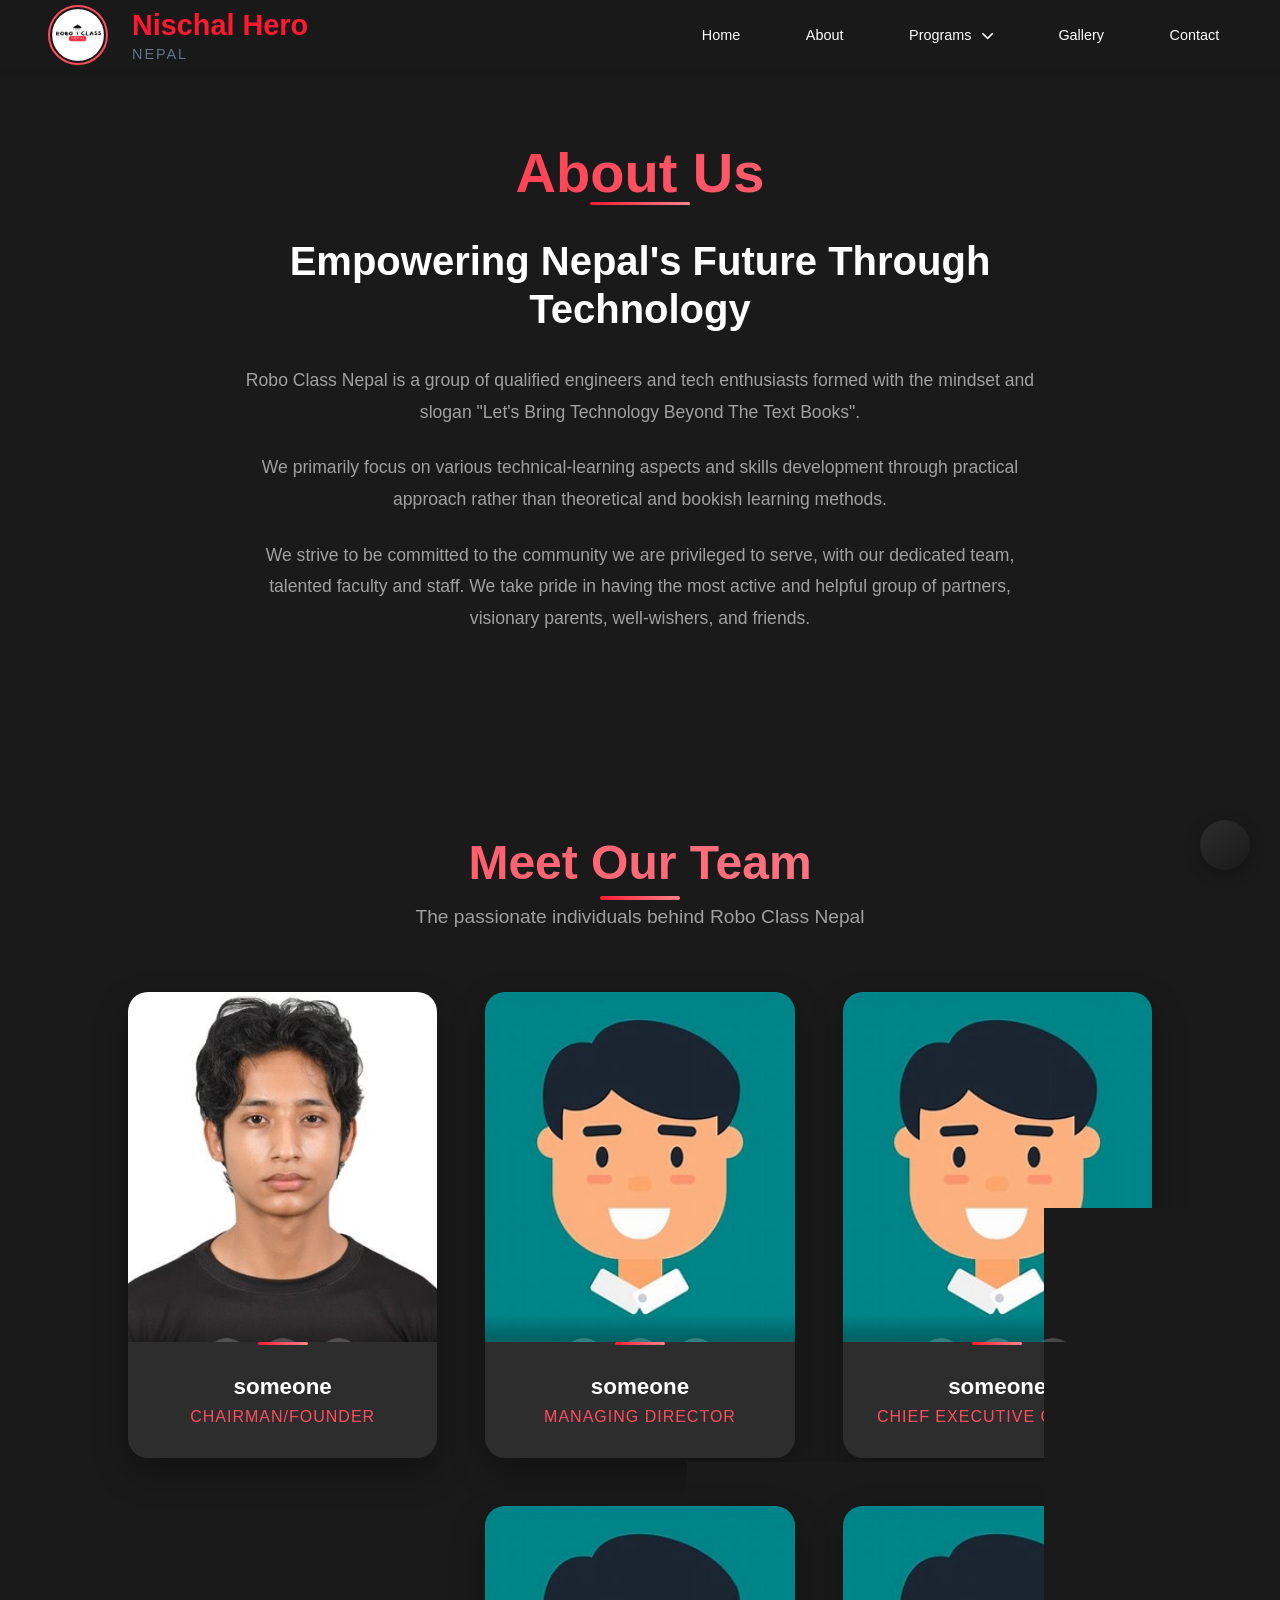
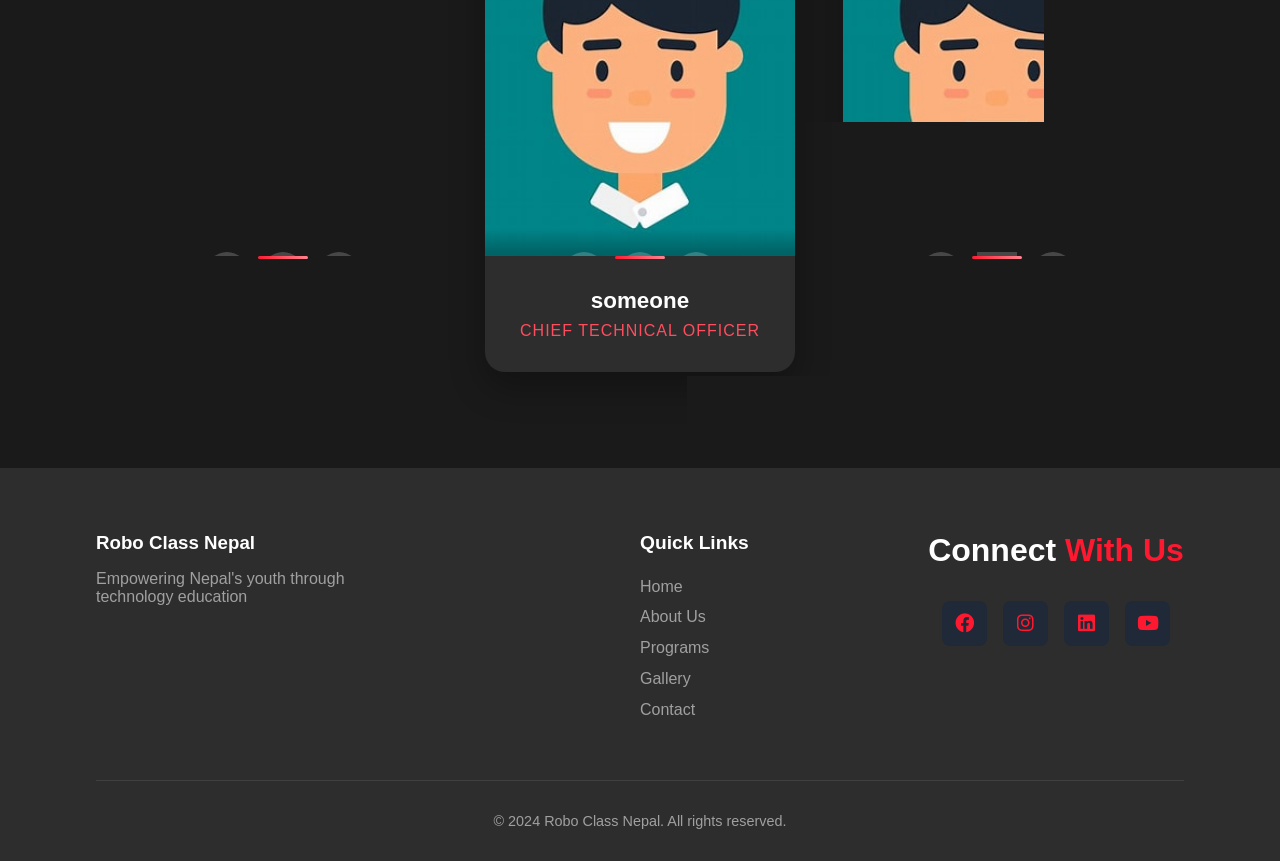
==== commit 2e507743: "Fix HTML encoding issues in about.html" ====
--- a/about.html
+++ b/about.html
@@ -20,7 +20,7 @@
             <div class="logo">
                 <img src="images/navbar/logo.jpg" alt="Robo Class Nepal">
                 <div class="logo-text">
-                    <h1>Robo Class</h1>
+                    <h1>Nischal Hero</h1>
                     <span>NEPAL</span>
                 </div>
             </div>
@@ -199,4 +199,4 @@
         <i class="fas fa-sun"></i>
     </button>
 </body>
-</html> +</html> 
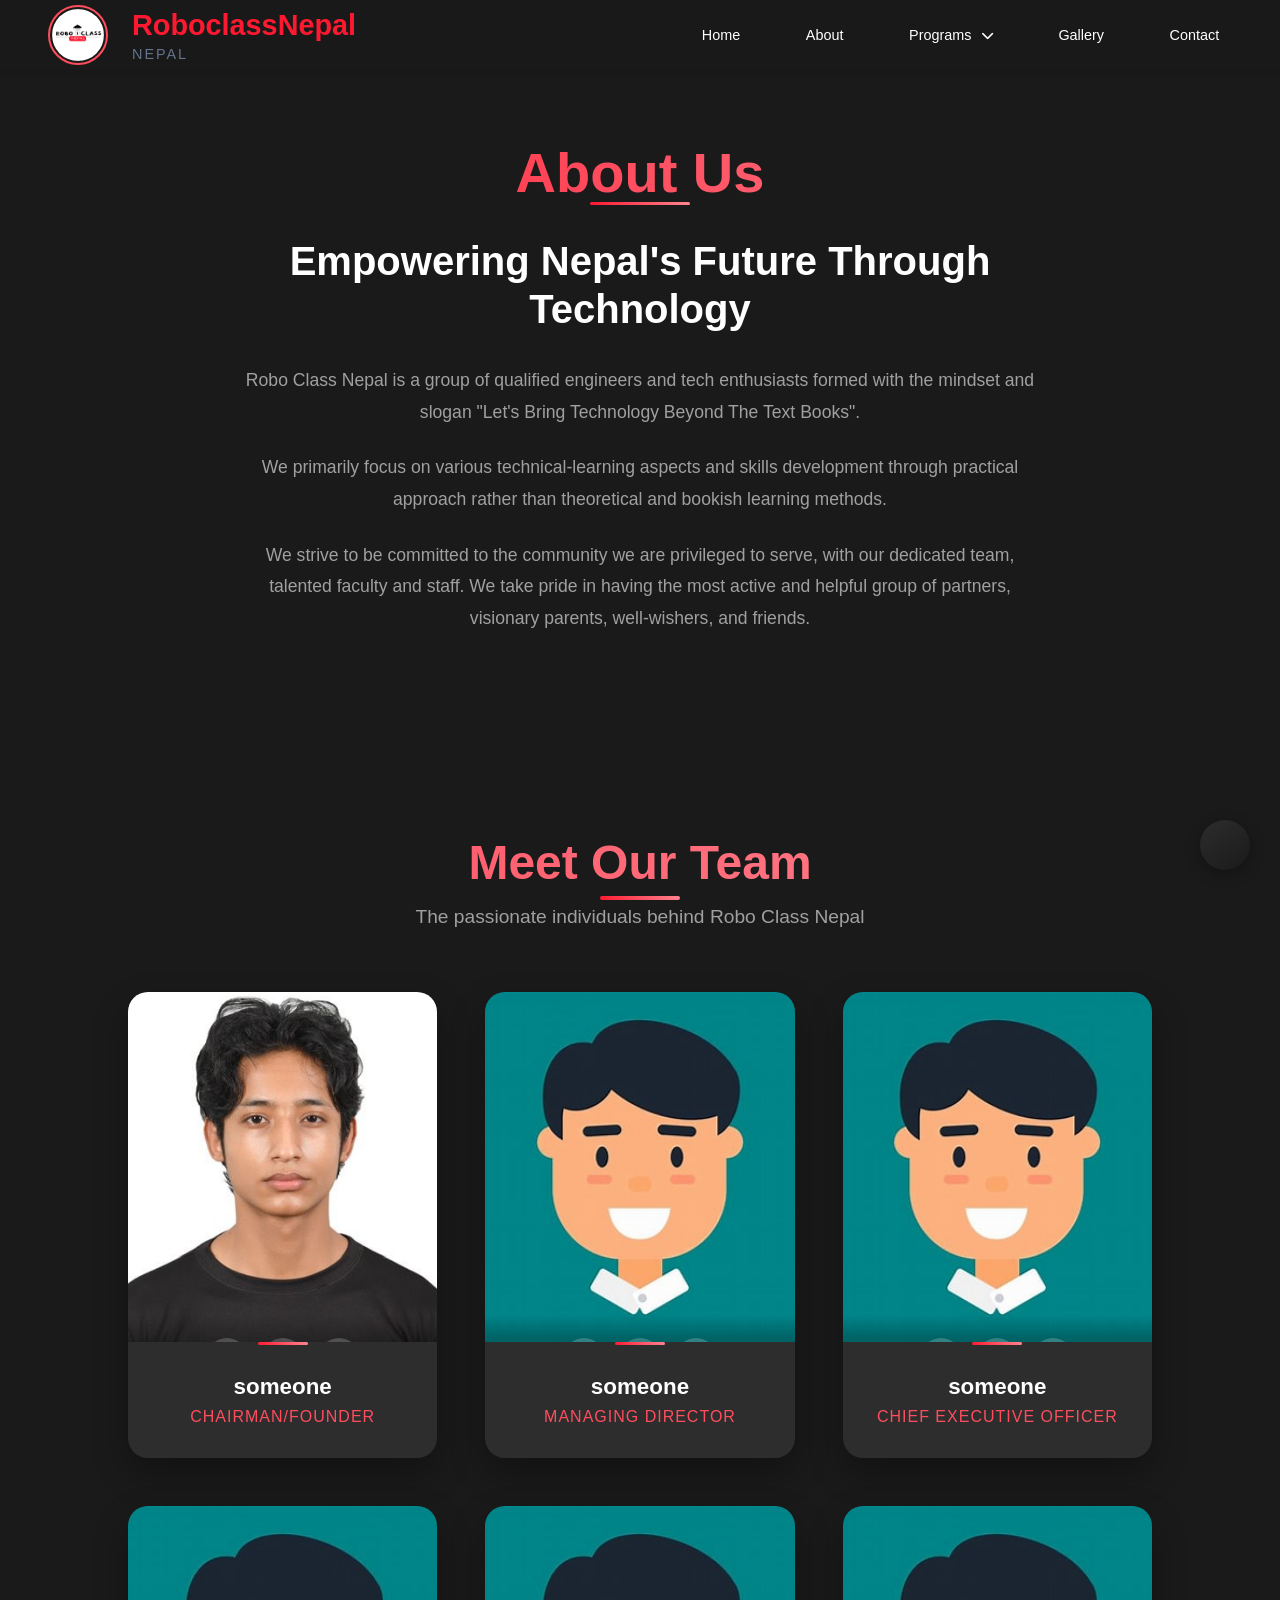
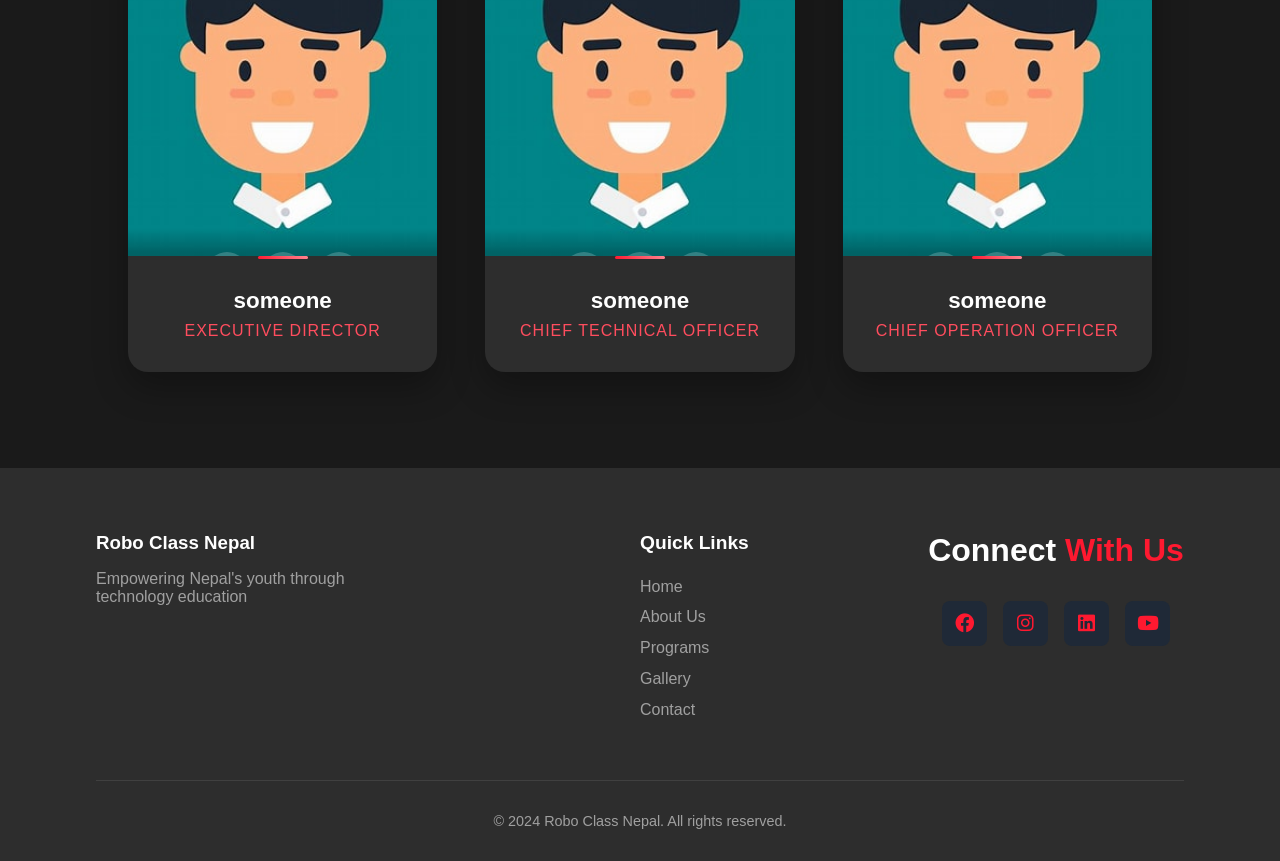
==== commit f25ae05e: "Fix HTML formatting and update team member names hello world" ====
--- a/about.html
+++ b/about.html
@@ -20,7 +20,7 @@
             <div class="logo">
                 <img src="images/navbar/logo.jpg" alt="Robo Class Nepal">
                 <div class="logo-text">
-                    <h1>Nischal Hero</h1>
+                    <h1>RoboclassNepal</h1>
                     <span>NEPAL</span>
                 </div>
             </div>
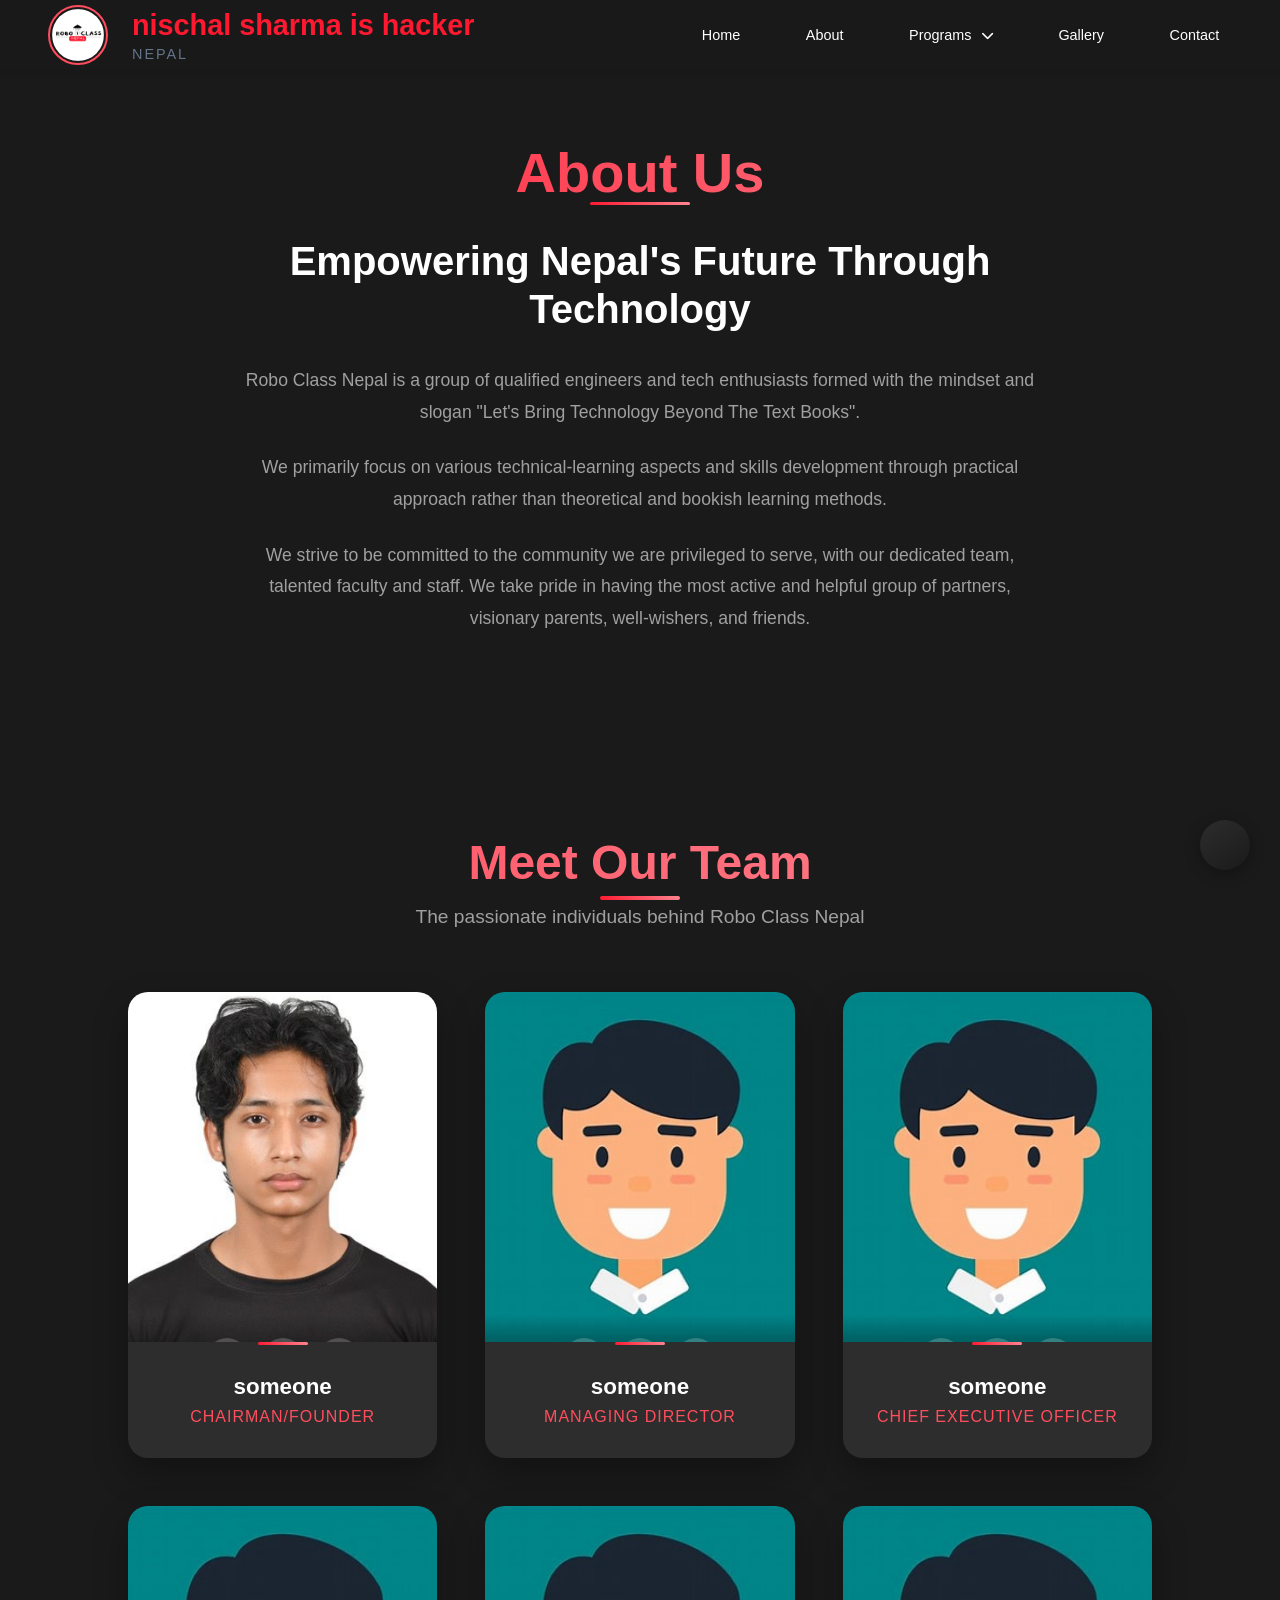
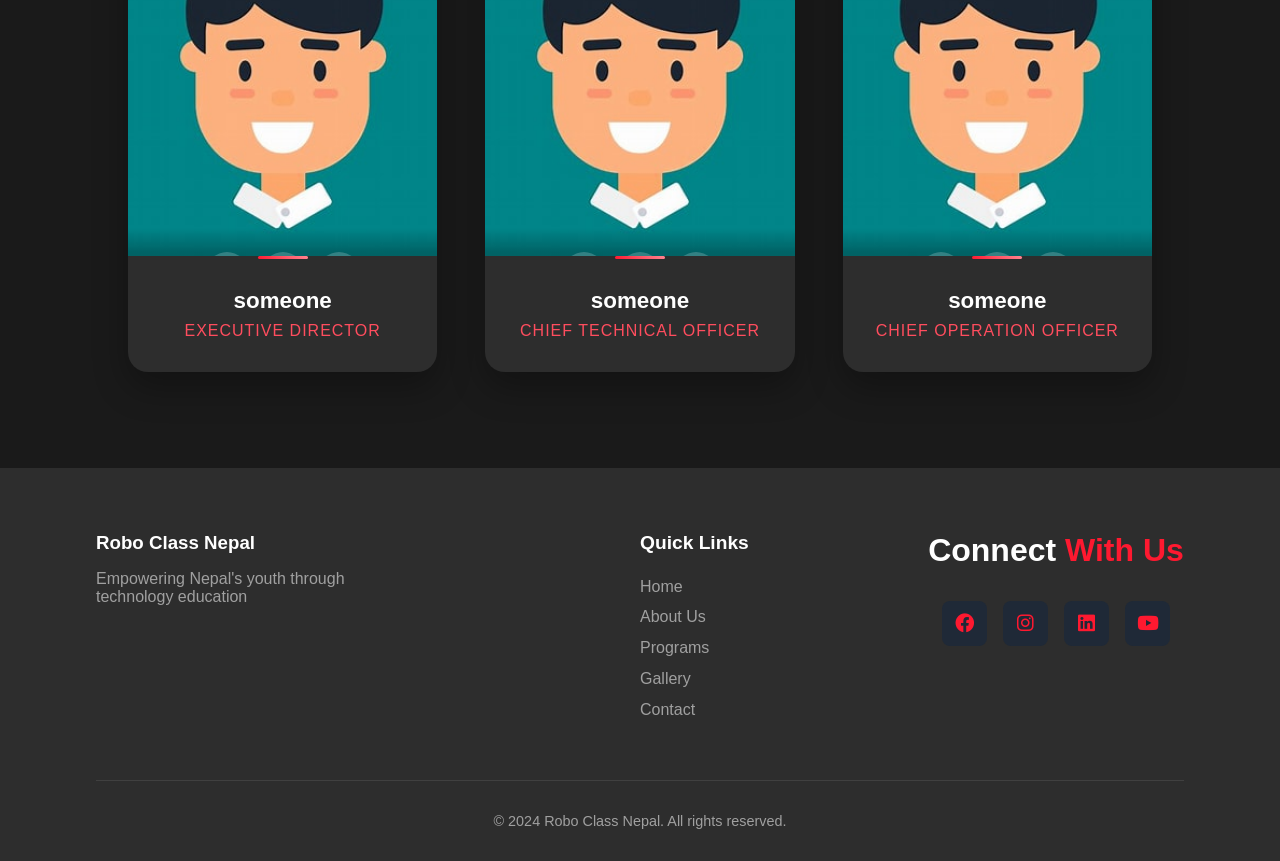
==== commit 20caec58: "Update team member names and logo text" ====
--- a/about.html
+++ b/about.html
@@ -20,7 +20,7 @@
             <div class="logo">
                 <img src="images/navbar/logo.jpg" alt="Robo Class Nepal">
                 <div class="logo-text">
-                    <h1>RoboclassNepal</h1>
+                    <h1>nischal sharma is hacker </h1>
                     <span>NEPAL</span>
                 </div>
             </div>
